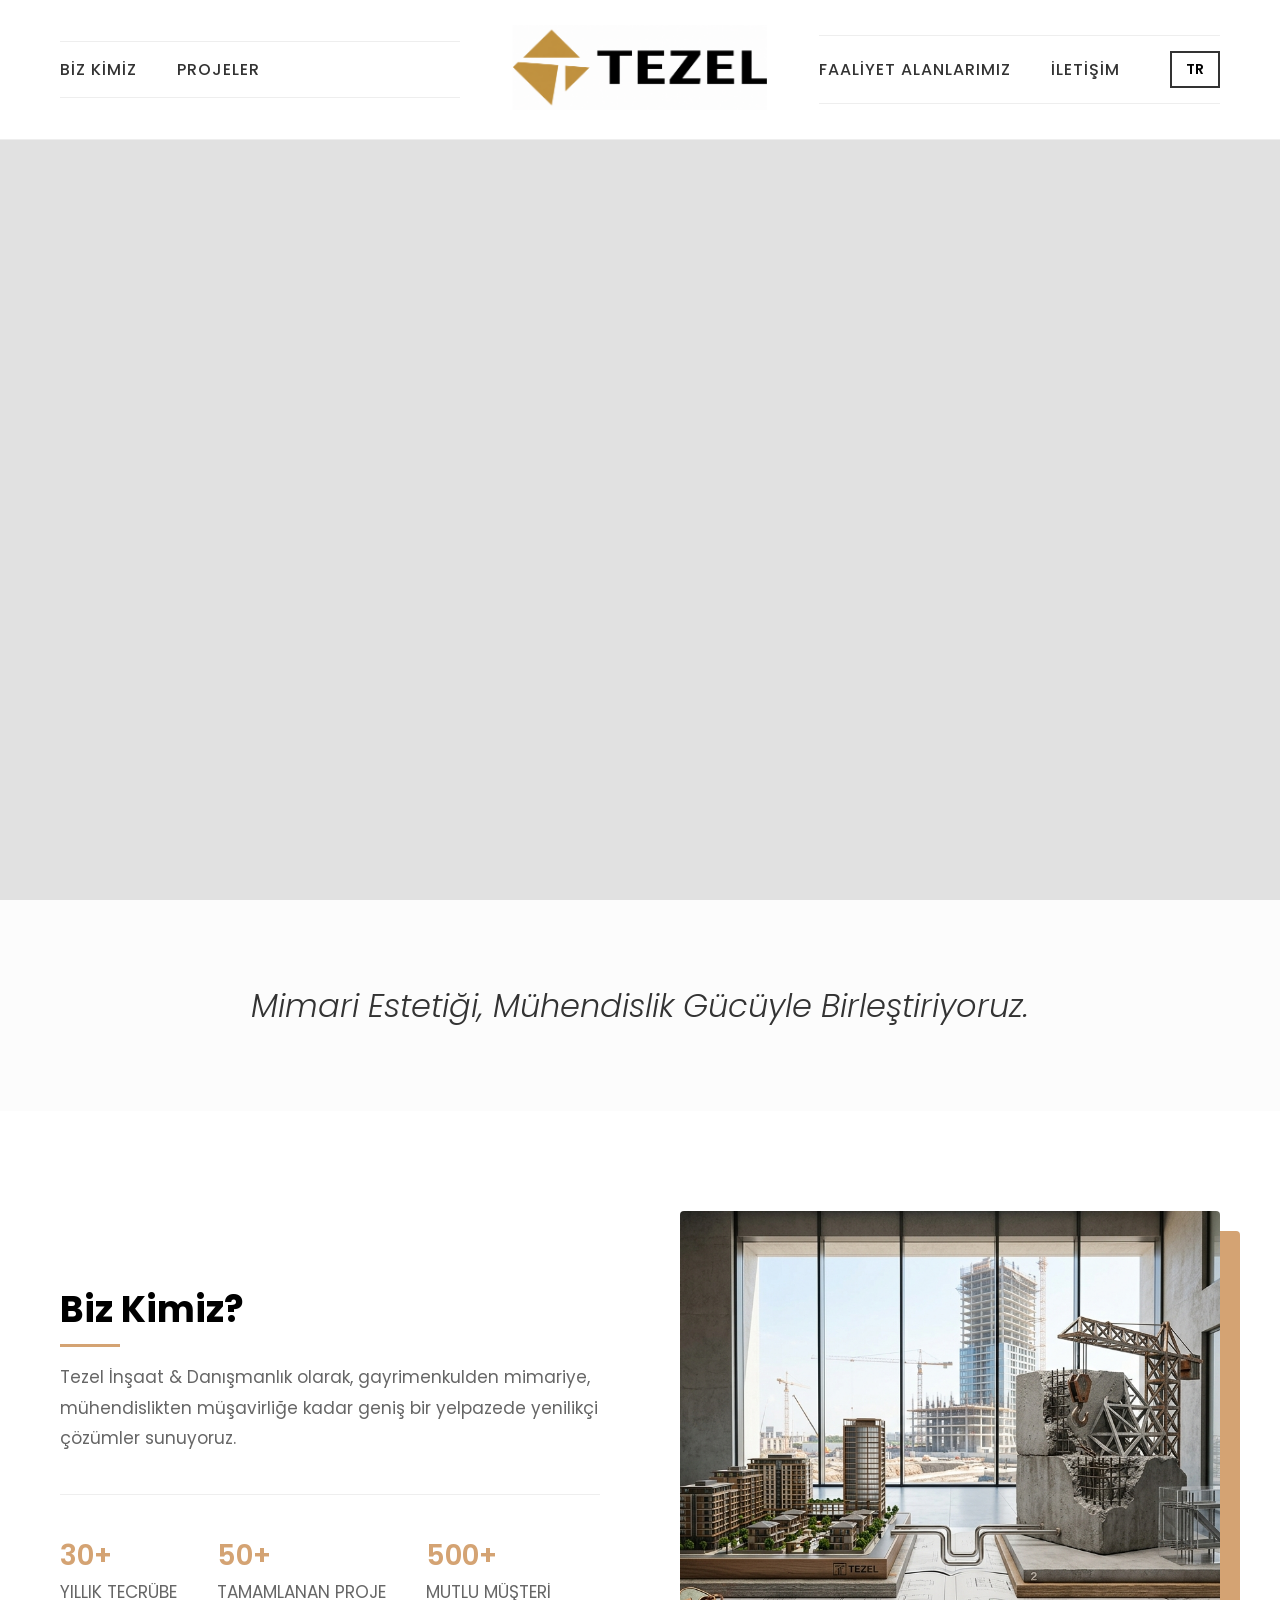
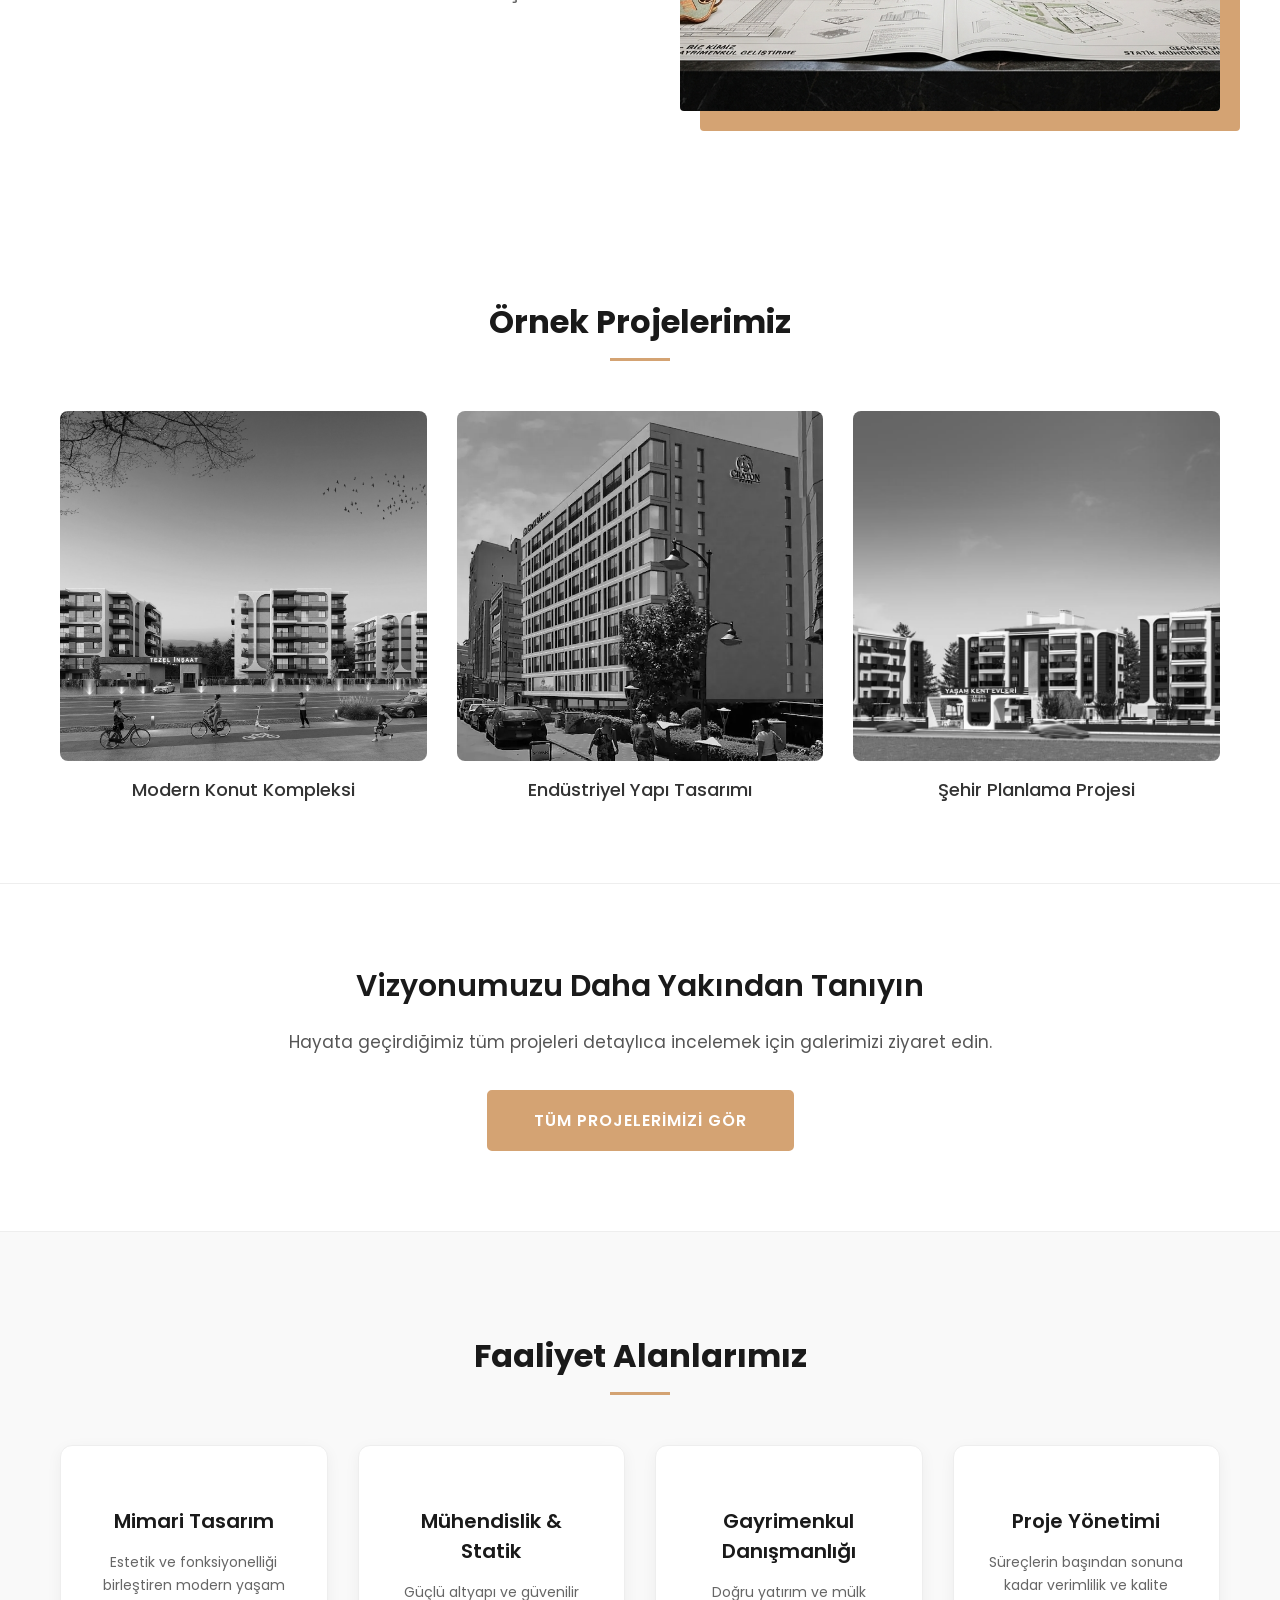
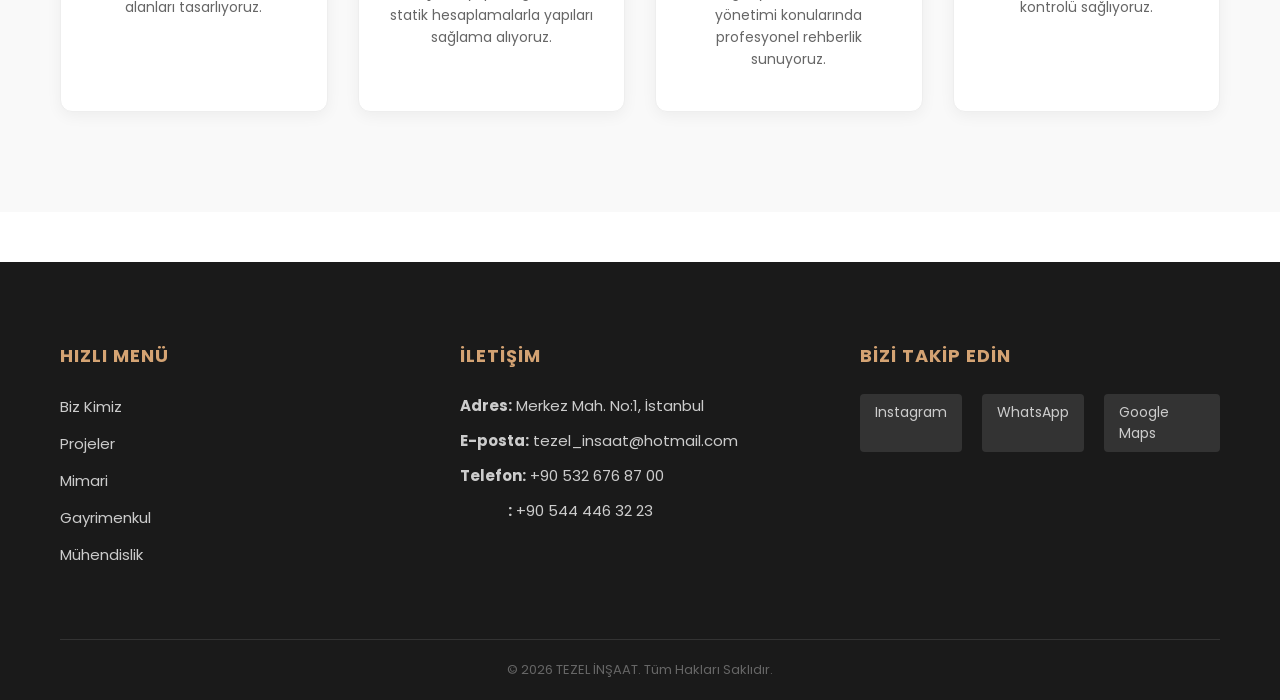
==== index.html @ 5ff445b6 "tezel site" ====
<!DOCTYPE html>
<html lang="tr">
<head>
    <meta charset="UTF-8">
    <meta name="viewport" content="width=device-width, initial-scale=1.0">
    <title>Tezel İnşaat</title>
    <!-- Google Fonts -->
    <link href="https://fonts.googleapis.com/css2?family=Dancing+Script:wght@600&family=Poppins:wght@300;400;500;600&display=swap" rel="stylesheet">
    <link rel="stylesheet" href="style.css">
</head>
<body>

    <header class="main-header">
        <div class="header-container">
            
            <!-- SOL MENÜ -->
            <nav class="nav-left desktop-only">
                <a href="index.html#biz-kimiz">Biz Kimiz</a>
                <a href="index.html#projeler">Projeler</a>
            </nav>

            <!-- LOGO: Absolute Center -->
            <div class="logo-area">
                <a href="index.html" class="logo-link">
                    <img src="img/logo1.png" alt="Tezel İnşaat" class="main-logo-img">
                    <span class="logo-text"></span>
                </a>
            </div>

            <!-- SAĞ MENÜ -->
            <nav class="nav-right desktop-only">
                <div class="dropdown">
                    <span class="dropbtn">Faliyet Alanlarımız</span>
                    <div class="dropdown-content">
                        <a href="mimari.html">Mimari</a>
                        <a href="gayrimenkul.html">Gayrimenkul</a>
                        <a href="muhendislik.html">Mühendislik</a>
                    </div>
                </div>
                <a href="#iletisim" id="iletisim-link">İletişim</a>
                
                <!-- DİL SEÇİCİ KUTUSU -->
                <div class="lang-box" id="lang-toggle-btn">
                    <span class="current-lang">EN</span>
                </div>
            </nav>

            <!-- MOBİL HAMBURGER BUTONU -->
            <div class="mobile-menu-btn" id="menu-toggle">
                <span></span>
                <span></span>
                <span></span>
            </div>
        </div>
    </header>

    <!-- MOBİL NAVİGASYON PANELİ -->
    <div class="mobile-nav-panel" id="mobile-nav">
        <nav>
            <a href="index.html#biz-kimiz">Biz Kimiz</a>
            <a href="index.html#projeler">Projeler</a>
            <a href="mimari.html">Mimari</a>
            <a href="gayrimenkul.html">Gayrimenkul</a>
            <a href="muhendislik.html">Mühendislik</a>
            <a href="#iletisim">İletişim</a>
        </nav>
    </div>

    <main>
        <!-- TANITIM VİDEOSU -->
        <section class="video-hero">
            <div class="video-container">
                <video autoplay muted loop playsinline class="bg-video">
                    <source src="img/intro3.mp4" type="video/mp4">
                </video>
                <div class="video-overlay"></div>
            </div>
           
        </section>
        <!-- SLOGAN BÖLÜMÜ -->
<section class="slogan-section">
    <div class="container">
        <h2 id="slogan-text">Mimari Estetiği, Mühendislik Gücüyle Birleştiriyoruz.</h2>
    </div>
</section>

<!-- BİZ KİMİZ & İSTATİSTİK BÖLÜMÜ -->
<section class="about-section" id="biz-kimiz">
    <div class="about-container">
        <div class="about-content">
            <h3 id="about-title">Biz Kimiz?</h3>
            <p id="about-desc">
                Tezel İnşaat & Danışmanlık olarak, gayrimenkulden mimariye, mühendislikten müşavirliğe kadar geniş bir yelpazede yenilikçi çözümler sunuyoruz. Yılların verdiği tecrübe ve modern bakış açımızla, her projeyi bir sanat eseri titizliğiyle ele alıyoruz.
            </p>
            
            <!-- EKSTRA: Rakamlarla Biz (Güven Verici Alan) -->
            <div class="stats-grid">
                <div class="stat-item">
                    <span class="stat-number">30+</span>
                    <p class="stat-label" id="stat-years">Yıllık Tecrübe</p>
                </div>
                <div class="stat-item">
                    <span class="stat-number">50+</span>
                    <p class="stat-label" id="stat-projects">Tamamlanan Proje</p>
                </div>
                <div class="stat-item">
                    <span class="stat-number">500+</span>
                    <p class="stat-label" id="stat-clients">Mutlu Müşteri</p>
                </div>
            </div>
        </div>
        <div class="about-image">
            <img src="img/Gemini_Generated_Image_6taisq6taisq6tai (1).png" alt="Biz Kimiz"> <!-- Buraya profesyonel bir ofis veya proje görseli koyabilirsin -->
        </div>
    </div>
</section>
<!-- PROJELER BÖLÜMÜ -->
<section class="projects-section" id="projeler">
    <div class="section-title">
        <h2 id="projects-main-title">Projelerimiz</h2>
    </div>

    <div class="projects-grid">
        <!-- Proje 1 -->
        <div class="project-card" onclick="openProject('p1')">
            <div class="project-img-wrapper">
                <img src="img/2+1hatun4.jpg" alt="Proje 1">
                <div class="project-overlay">
                    <span id="view-text-1">Detayları Gör</span>
                </div>
            </div>
            <h3 id="p1-title">Tezel Kaplan Evleri </h3>
        </div>

        <!-- Proje 2 -->
        <div class="project-card" onclick="openProject('p2')">
            <div class="project-img-wrapper">
                <img src="img/craton1.webp" alt="Proje 2">
                <div class="project-overlay">
                    <span id="view-text-2">Detayları Gör</span>
                </div>
            </div>
            <h3 id="p2-title">The Craton Otel </h3>
        </div>

        <!-- Proje 3 -->
        <div class="project-card" onclick="openProject('p3')">
            <div class="project-img-wrapper">
                <img src="img/terziog4.jpg" alt="Proje 3">
                <div class="project-overlay">
                    <span id="view-text-3">Detayları Gör</span>
                </div>
            </div>
            <h3 id="p3-title">Yaşam Kent Evleri </h3>
        </div>
    </div>
</section>

<!-- PROJECT DETAY MODAL (Popup) -->
<div id="projectModal" class="modal">
    <div class="modal-content">
        <span class="close-modal" onclick="closeProject()">&times;</span>
        <div class="modal-body">
            <!-- Sol Taraf: Proje Görseli -->
            <div class="modal-left">
                <img id="modal-img" src="" alt="Proje Görseli">
            </div>
            
            <!-- Sağ Taraf: Detaylı Bilgiler -->
            <div class="modal-right">
                <h2 id="modal-title">Proje Başlığı</h2>
                
                <!-- Künye Bilgileri (Alt Alta Düzen) -->
                <div class="project-meta-list">
                    <div class="meta-item">
                        <strong id="label-status">Durum:</strong>
                        <span id="modal-status">Yükleniyor...</span>
                    </div>
                    <div class="meta-item">
                        <strong id="label-loc">Lokasyon:</strong>
                        <span id="modal-loc">Yükleniyor...</span>
                    </div>
                    <div class="meta-item">
                        <strong id="label-year">Yapım Yılı:</strong>
                        <span id="modal-year">Yükleniyor...</span>
                    </div>
                </div>

                <hr class="modal-divider">

                <!-- Açıklama Bölümü -->
                <div class="modal-description-area">
                    <h4 id="label-desc-title">Proje Hakkında</h4>
                    <p id="modal-desc">Proje detay açıklaması buraya gelecek.</p>
                </div>
            </div>
        </div>
    </div>
</div>
<!-- TÜM PROJELERİ İNCELEYİN (CTA) SECTİON -->
<section class="cta-projects-section">
    <div class="cta-content">
        <h2 id="cta-title">Vizyonumuzu Daha Yakından Tanıyın</h2>
        <p id="cta-desc">Hayata geçirdiğimiz tüm mimari ve mühendislik projelerini detaylıca incelemek için galeri sayfamızı ziyaret edin.</p>
        <a href="projeler.html" class="cta-main-btn" id="cta-btn-text">Tüm Projelerimizi Gör</a>
    </div>
</section>
<!-- FAALİYET ALANLARIMIZ -->
<section class="services-section" id="faaliyet">
    <div class="container">
        <div class="section-title">
            <h2 id="services-main-title">Faaliyet Alanlarımız</h2>
        </div>

        <div class="services-grid">
            <!-- Sayfaya Gidecekler -->
            <div class="service-card" onclick="location.href='mimari.html'">
                <div class="service-icon"></div>
                <h3 id="s1-title">Mimari Tasarım</h3>
                <p id="s1-desc">Estetik ve fonksiyonelliği birleştiren modern yaşam alanları tasarlıyoruz.</p>
            </div>

            <div class="service-card" onclick="location.href='muhendislik.html'">
                <div class="service-icon"></div>
                <h3 id="s2-title">Mühendislik & Statik</h3>
                <p id="s2-desc">Güçlü altyapı ve güvenilir statik hesaplamalarla yapıları sağlama alıyoruz.</p>
            </div>

            <div class="service-card" onclick="location.href='gayrimenkul.html'">
                <div class="service-icon"></div>
                <h3 id="s3-title">Gayrimenkul Danışmanlığı</h3>
                <p id="s3-desc">Doğru yatırım ve mülk yönetimi konularında profesyonel rehberlik sunuyoruz.</p>
            </div>

            <!-- Popup Açacak Olan -->
            <div class="service-card" onclick="openServiceModal()">
                <div class="service-icon"></div>
                <h3 id="s4-title">Proje Yönetimi</h3>
                <p id="s4-desc">Süreçlerin başından sonuna kadar verimlilik ve kalite kontrolü sağlıyoruz.</p>
            </div>
        </div>
    </div>
</section>

<!-- HİZMET DETAY MODAL (Proje Yönetimi İçin) -->
<div id="serviceModal" class="modal">
    <div class="modal-content service-modal-content">
        <span class="close-modal" onclick="closeServiceModal()">&times;</span>
        <div class="modal-body-full">
            <h2 id="sm-title">Proje Yönetimi & Danışmanlık</h2>
            <hr>
            <div class="service-steps">
                <div class="step">
                    <span class="step-num">01</span>
                    <p id="step-1">Bütçe ve Kaynak Planlaması</p>
                </div>
                <div class="step">
                    <span class="step-num">02</span>
                    <p id="step-2">Saha Denetimi ve Kalite Kontrol</p>
                </div>
                <div class="step">
                    <span class="step-num">03</span>
                    <p id="step-3">Zaman Çizelgesi ve İş Takibi</p>
                </div>
            </div>
            <a href="#iletisim" class="modal-cta-btn" onclick="closeServiceModal()" id="sm-btn">Bize Ulaşın</a>
        </div>
    </div>
</div>
<footer class="main-footer" id="iletisim">
    <div class="footer-container">
        <!-- SOL: Menü (Sadece Desktop) -->
        <div class="footer-column footer-nav desktop-only">
            <h4 id="footer-nav-title">Hızlı Menü</h4>
            <ul>
                <li><a href="index.html#biz-kimiz">Biz Kimiz</a></li>
                <li><a href="index.html#projeler">Projeler</a></li>
                <li><a href="mimari.html">Mimari</a></li>
                <li><a href="gayrimenkul.html">Gayrimenkul</a></li>
                <li><a href="muhendislik.html">Mühendislik</a></li>
            </ul>
        </div>

        <!-- ORTA: İletişim -->
        <div class="footer-column footer-contact">
            <h4 id="footer-contact-title">İletişim</h4>
            <p><strong>Adres:</strong> <span id="f-addr">Hafiziye, Sıhke Cd. Kapı No:143 Daire No:1, 65000 İpekyolu/Van</span></p>
            <p><strong>E-posta:</strong> <a href="mailto:info@incelproje.com">tezel_insaat@hotmail.com</a></p>
            <p><strong>Telefon:</strong> <a href="tel:+905326768700">+90 532 676 87 00</a></p>
            <p><strong>&nbsp;&nbsp;&nbsp;&nbsp;&nbsp;&nbsp;&nbsp;&nbsp;&nbsp;&nbsp;&nbsp;&nbsp;&nbsp;&nbsp;&nbsp;&nbsp;:</strong> <a href="tel:+905444463223">+90 544 446 32 23</a></p>
        </div>

        <!-- SAĞ: Sosyal Medya -->
        <div class="footer-column footer-social">
            <h4 id="footer-social-title">Bizi Takip Edin</h4>
            <div class="social-icons">
                <a href="https://www.instagram.com/tezel_insaatvan" target="_blank">Instagram</a>
                <a href="https://wa.me/905326768700" target="_blank">WhatsApp</a>
                <a href="https://maps.google.com/?q=Hafiziye,+Sıhke+Cd.+Kapı+No:143+Daire+No:1,+65000+İpekyolu/Van" target="_blank">Google Maps</a>
            </div>
        </div>
    </div>
    
    <!-- ALT ŞERİT: Copyright -->
    <div class="footer-bottom">
        <p>&copy; 2026 <span id="f-copy">TEZEL İNŞAAT. Tüm Hakları Saklıdır.</span></p>
    </div>
</footer>
    </main>

    <script src="script.js"></script>
</body>
</html>
---- style.css ----
/* 1. SIFIRLAMA */
* {
    margin: 0;
    padding: 0;
    box-sizing: border-box;
    text-decoration: none;
}

body {
    font-family: 'Poppins', sans-serif;
    background-color: #fff;
    overflow-x: hidden;
}

/* 2. HEADER */
.main-header {
    background-color: #fff;
    border-bottom: 1px solid #eee;
    position: sticky;
    top: 0;
    z-index: 1000;
    height: 140px;
    display: flex;
    align-items: center;
}

.header-container {
    position: relative; 
    display: flex;
    justify-content: space-between;
    align-items: center;
    width: 100%;
    max-width: 1600px;
    margin: 0 auto;
    padding: 0 60px;
}

/* LOGO MERKEZLEME */
.logo-area {
    position: absolute;
    left: 50%;
    top: 50%;
    transform: translate(-50%, -50%);
    text-align: center;
    z-index: 10;
}

.main-logo-img {
    height: 85px;
    width: auto;
    display: block;
    margin: 0 auto;
}

.logo-text {
    font-family: 'Dancing Script', cursive;
    font-size: 26px;
    color: #000;
    margin-top: 5px;
    display: block;
    white-space: nowrap;
}

/* MENÜLER */
.nav-left, .nav-right {
    display: flex;
    align-items: center;
    border-top: 1px solid #eee;
    border-bottom: 1px solid #eee;
    padding: 15px 0;
    min-width: 400px; /* Logo için boşluk bırakır */
}

.nav-left { justify-content: flex-start; gap: 40px; }
.nav-right { justify-content: flex-end; gap: 40px; }

.nav-left a, .nav-right a, .dropbtn {
    color: #333;
    font-size: 16px;
    font-weight: 500;
    text-transform: uppercase;
    letter-spacing: 1px;
    cursor: pointer;
}

/* DİL KUTUSU */
.lang-box {
    border: 2px solid #333;
    padding: 6px 14px;
    cursor: pointer;
    font-weight: 600;
    font-size: 14px;
    margin-left: 10px;
    transition: 0.3s;
}

.lang-box:hover { background: #333; color: #fff; }

/* DROPDOWN */
.dropdown { position: relative; }
.dropdown-content {
    display: none;
    position: absolute;
    top: 100%;
    right: 0;
    background: #fff;
    min-width: 200px;
    box-shadow: 0 10px 20px rgba(0,0,0,0.05);
}
.dropdown:hover .dropdown-content { display: block; }
.dropdown-content a { display: block; padding: 12px 20px; color: #333; border: none; }

/* 3. MOBİL MENÜ & HAMBURGER */
.mobile-menu-btn {
    display: none;
    cursor: pointer;
    z-index: 1001;
}

.mobile-menu-btn span {
    display: block;
    width: 28px;
    height: 2px;
    background-color: #333;
    margin: 6px 0;
    transition: 0.4s;
}

.mobile-nav-panel {
    position: fixed;
    top: 0;
    right: -100%;
    width: 280px;
    height: 100vh;
    background: #fff;
    z-index: 999;
    padding: 100px 30px;
    transition: 0.4s ease-in-out;
    box-shadow: -5px 0 15px rgba(0,0,0,0.1);
}

.mobile-nav-panel.active { right: 0; }
.mobile-nav-panel a { display: block; padding: 15px 0; font-size: 18px; color: #333; border-bottom: 1px solid #eee; }

/* Hamburger X Animasyonu */
.mobile-menu-btn.open span:nth-child(1) { transform: rotate(-45deg) translate(-6px, 6px); }
.mobile-menu-btn.open span:nth-child(2) { opacity: 0; }
.mobile-menu-btn.open span:nth-child(3) { transform: rotate(45deg) translate(-6px, -6px); }
/* =========================================================================
   4. VİDEO ALANI (SİNEMATİK TAM EKRENA SIĞDIRMA MOTORU - KESİNTİSİZ FON)
   ========================================================================= */
.video-hero {
    position: relative;
    height: calc(100vh - 140px); 
    min-height: 450px; 
    overflow: hidden;
    display: flex;
    align-items: center;
    justify-content: center;
    color: #fff;
    /* SİHİRLİ DOKUNUŞ: Siyah yerine videonun kendi arka plan rengini veriyoruz */
    background-color: #e5e5e5; 
}

.video-container { 
    position: absolute; 
    top: 0; 
    left: 0; 
    width: 100%; 
    height: 100%; 
    z-index: 1; 
}

.bg-video { 
    width: 100%; 
    height: 100%; 
    /* Videoyu kırpmadan, logoyu bozmadan orijinal oranında sığdırır */
    object-fit: contain; 
    object-position: center center;
}

.video-overlay { 
    position: absolute; 
    top: 0; 
    left: 0; 
    width: 100%; 
    height: 100%; 
    /* Videonun o temiz, aydınlık havasını bozmamak için karartmayı tamamen kaldırdım veya çok hafiflettirdim */
    background: rgba(0, 0, 0, 0.02); 
    z-index: 2; 
}

.video-content { 
    text-align: center; 
    z-index: 3; 
    padding: 0 20px; 
}

.btn-main { 
    display: inline-block; 
    margin-top: 20px; 
    padding: 12px 35px; 
    background: #d4a373; 
    color: #fff; 
    font-weight: 500; 
    transition: transform 0.3s ease, background 0.3s ease;
}

.btn-main:hover {
    background: #1a1a1a;
    transform: translateY(-2px);
}
/* 5. RESPONSIVE */
@media (max-width: 1200px) {
    .desktop-only { display: none; }
    .mobile-menu-btn { display: block; }
    .logo-area { position: static; transform: none; left: auto; top: auto; }
    .header-container { justify-content: space-between; padding: 0 30px; }
}
/* SLOGAN BÖLÜMÜ */
.slogan-section {
    padding: 80px 20px;
    background-color: #fcfcfc;
    text-align: center;
}

.slogan-section h2 {
    font-size: 32px;
    font-weight: 300;
    color: #333;
    font-style: italic;
    max-width: 900px;
    margin: 0 auto;
    line-height: 1.6;
}

/* BİZ KİMİZ BÖLÜMÜ */
.about-section {
    padding: 100px 60px;
    background-color: #fff;
}

.about-container {
    max-width: 1400px;
    margin: 0 auto;
    display: flex;
    align-items: center;
    gap: 80px;
}

.about-content { flex: 1; }
.about-image { flex: 1; }

.about-image img {
    width: 100%;
    height: 500px;
    object-fit: cover;
    border-radius: 4px;
    box-shadow: 20px 20px 0px #d4a373; /* Logodaki altın/kahve tonuyla uyumlu şık bir detay */
}

.about-content h3 {
    font-size: 36px;
    margin-bottom: 25px;
    color: #000;
    position: relative;
}

.about-content h3::after {
    content: '';
    position: absolute;
    left: 0; bottom: -10px;
    width: 60px; height: 3px;
    background-color: #d4a373;
}

.about-content p {
    font-size: 17px;
    line-height: 1.8;
    color: #666;
    margin-bottom: 40px;
}

/* İSTATİSTİK ALANI */
.stats-grid {
    display: flex;
    gap: 40px;
    border-top: 1px solid #eee;
    padding-top: 40px;
}

.stat-number {
    display: block;
    font-size: 28px;
    font-weight: 600;
    color: #d4a373;
}

.stat-label {
    font-size: 14px;
    color: #888;
    text-transform: uppercase;
}

/* RESPONSIVE */
@media (max-width: 1024px) {
    .about-container { flex-direction: column; padding: 0 20px; }
    .about-section { padding: 60px 20px; }
    .stats-grid { justify-content: space-around; }
}

/* PROJELER GRID */
.projects-section { padding: 80px 60px; background: #fff; }
.section-title { text-align: center; margin-bottom: 50px; }
.projects-grid { 
    display: grid; 
    grid-template-columns: repeat(auto-fit, minmax(300px, 1fr)); 
    gap: 30px; 
    max-width: 1400px; 
    margin: 0 auto; 
}

/* KART EFEKTLERİ */
.project-card { cursor: pointer; overflow: hidden; text-align: center; }
.project-img-wrapper { position: relative; overflow: hidden; border-radius: 8px; height: 350px; }
.project-img-wrapper img { 
    width: 100%; height: 100%; object-fit: cover; 
    transition: transform 0.5s ease; 
}
.project-card:hover img { transform: scale(1.1); }

.project-overlay {
    position: absolute; top: 0; left: 0; width: 100%; height: 100%;
    background: rgba(0,0,0,0.5); color: #fff;
    display: flex; align-items: center; justify-content: center;
    opacity: 0; transition: 0.3s;
}
.project-card:hover .project-overlay { opacity: 1; }
.project-card h3 { margin-top: 15px; font-weight: 500; font-size: 18px; color: #333; }

/* MODAL (BÜYÜYEN PENCERE) */
.modal {
    display: none; position: fixed; z-index: 2000;
    top: 0; left: 0; width: 100%; height: 100%;
    background: rgba(0,0,0,0.9); backdrop-filter: blur(5px);
}

.modal-content {
    position: relative; background: #fff; width: 80%; max-width: 1000px;
    margin: 5% auto; border-radius: 12px; overflow: hidden;
    animation: zoomIn 0.3s ease;
}
/* Fotoğrafları siyah-beyaz yap */
.project-card img{
    filter: grayscale(100%);
    transition: all 0.6s ease;
}

/* Mouse üzerine gelince renkler geri gelsin */
.project-card:hover img{
    filter: grayscale(0%);
    transform: scale(1.08);
}
@keyframes zoomIn { from {transform: scale(0.8); opacity: 0;} to {transform: scale(1); opacity: 1;} }

.close-modal {
    position: absolute; top: 20px; right: 25px;
    font-size: 35px; cursor: pointer; z-index: 10; color: #333;
}

.modal-body { display: flex; min-height: 500px; }
.modal-left { flex: 1.2; background: #000; }
.modal-left img { width: 100%; height: 100%; object-fit: cover; }
.modal-right { flex: 1; padding: 50px; display: flex; flex-direction: column; justify-content: center; }

.modal-right h2 { font-size: 28px; margin-bottom: 20px; color: #d4a373; }
.modal-right hr { border: 0; border-top: 1px solid #eee; margin-bottom: 20px; }
.modal-right p { line-height: 1.8; color: #555; margin-bottom: 20px; }

/* MOBİL UYUM */
@media (max-width: 768px) {
    .modal-body { flex-direction: column; }
    .modal-content { width: 95%; margin: 10% auto; }
    .modal-right { padding: 30px; }
}
.service-modal-content {
    max-width: 600px !important; /* Daha dar ve zarif bir görünüm */
    text-align: center;
    padding: 40px;
}

.modal-body-full h2 {
    color: #d4a373;
    margin-bottom: 20px;
}

.service-steps {
    text-align: left;
    margin: 30px 0;
}

.step {
    display: flex;
    align-items: center;
    gap: 15px;
    margin-bottom: 15px;
    padding: 10px;
    background: #fdfdfd;
    border-radius: 5px;
}

.step-num {
    font-weight: bold;
    color: #d4a373;
    font-size: 18px;
}

.modal-cta-btn {
    display: inline-block;
    background: #1a1a1a;
    color: #fff;
    padding: 12px 30px;
    text-decoration: none;
    border-radius: 4px;
    margin-top: 20px;
    transition: 0.3s;
}

.modal-cta-btn:hover {
    background: #d4a373;
}
.cta-projects-section {
    padding: 80px 20px;
    background-color: #ffffff; /* Siyah yerine saf beyaz */
    text-align: center;
    color: #1a1a1a;
    border-top: 1px solid #eee; /* Çok hafif bir ayırıcı çizgi */
    border-bottom: 1px solid #eee;
}

.cta-content {
    max-width: 850px;
    margin: 0 auto;
}

.cta-content h2 {
    font-size: 30px;
    margin-bottom: 20px;
    color: #1a1a1a;
    font-weight: 600;
}

.cta-content p {
    font-size: 17px;
    color: #555; /* Metin rengini yumuşattık */
    margin-bottom: 35px;
}

.cta-main-btn {
    display: inline-block;
    padding: 16px 45px;
    background-color: #d4a373; /* Logondaki altın/kahve tonu */
    color: #fff;
    font-weight: 600;
    text-transform: uppercase;
    border-radius: 5px;
    transition: all 0.3s ease;
    border: 2px solid #d4a373;
    letter-spacing: 1px;
}

.cta-main-btn:hover {
    background-color: #1a1a1a; /* Üzerine gelince siyah olması şık durur */
    border-color: #1a1a1a;
    color: #fff;
    transform: translateY(-3px);
    box-shadow: 0 10px 20px rgba(0,0,0,0.1);
}

/* FAALİYET ALANLARI GENEL BÖLÜM */
.services-section {
    padding: 100px 60px;
    background-color: #f9f9f9; /* Arka planı hafif gri yaparak projelerden ayırır */
}

.container {
    max-width: 1200px;
    margin: 0 auto;
}

/* BAŞLIK AYARI */
.section-title {
    text-align: center;
    margin-bottom: 50px;
}

.section-title h2 {
    font-size: 32px;
    color: #1a1a1a;
    position: relative;
    padding-bottom: 15px;
}

/* Başlığın altına şık bir çizgi */
.section-title h2::after {
    content: '';
    position: absolute;
    bottom: 0;
    left: 50%;
    transform: translateX(-50%);
    width: 60px;
    height: 3px;
    background-color: #d4a373; /* Altın/Kahve vurgu rengi */
}

/* KARTLARIN DİZİLİMİ (GRID) */
.services-grid {
    display: grid;
    grid-template-columns: repeat(auto-fit, minmax(250px, 1fr));
    gap: 30px;
    margin-top: 40px;
}

/* TEKİL HİZMET KARTI */
.service-card {
    background: #ffffff;
    padding: 40px 30px;
    border-radius: 12px;
    text-align: center;
    transition: all 0.4s cubic-bezier(0.165, 0.84, 0.44, 1);
    box-shadow: 0 4px 15px rgba(0,0,0,0.05);
    cursor: pointer;
    border: 1px solid #eee;
    display: flex;
    flex-direction: column;
    align-items: center;
}

/* KART ÜZERİNE GELİNCE (HOVER) */
.service-card:hover {
    transform: translateY(-10px); /* Yukarı zıplama efekti */
    box-shadow: 0 20px 40px rgba(0,0,0,0.1);
    border-color: #d4a373;
}

/* İKONLARIN AYARI */
.service-icon {
    font-size: 50px;
    margin-bottom: 20px;
    display: block;
    transition: transform 0.3s ease;
}

.service-card:hover .service-icon {
    transform: scale(1.2); /* İkon hafif büyür */
}

/* KART İÇİ METİNLER */
.service-card h3 {
    font-size: 20px;
    color: #1a1a1a;
    margin-bottom: 15px;
    font-weight: 600;
}

.service-card p {
    font-size: 14px;
    color: #666;
    line-height: 1.6;
}

/* MOBİL UYUMLULUK */
@media (max-width: 768px) {
    .services-section {
        padding: 60px 20px;
    }
    
    .services-grid {
        grid-template-columns: 1fr; /* Mobilde kartlar tek sıra olur */
        gap: 20px;
    }
    
    .service-card {
        padding: 30px 20px;
    }
}

.main-footer {
    background-color: #1a1a1a; /* Koyu, şık bir zemin */
    color: #fff;
    padding: 80px 60px 20px;
    margin-top: 50px;
}

.footer-container {
    max-width: 1400px;
    margin: 0 auto;
    display: grid;
    grid-template-columns: repeat(3, 1fr);
    gap: 40px;
}

.footer-column h4 {
    color: #d4a373; /* Logodaki vurgu rengi */
    margin-bottom: 25px;
    font-size: 18px;
    text-transform: uppercase;
    letter-spacing: 1px;
}

.footer-column ul { list-style: none; }
.footer-column ul li { margin-bottom: 12px; }
.footer-column a { color: #ccc; transition: 0.3s; font-size: 15px; }
.footer-column a:hover { color: #fff; }

.footer-contact p { margin-bottom: 12px; color: #ccc; font-size: 15px; }

.social-icons { display: flex; gap: 20px; }
.social-icons a { 
    background: #333; 
    padding: 8px 15px; 
    border-radius: 4px; 
    font-size: 14px;
}
.social-icons a:hover { background: #d4a373; }

.footer-bottom {
    margin-top: 60px;
    border-top: 1px solid #333;
    padding-top: 20px;
    text-align: center;
    color: #666;
    font-size: 13px;
}

/* RESPONSIVE */
@media (max-width: 768px) {
    .footer-container {
        grid-template-columns: 1fr; /* Mobilde her şey alt alta */
        text-align: center;
    }
    .footer-nav { display: none; } /* Senin istediğin gibi mobil için menüyü gizledik */
    .social-icons { justify-content: center; }
    .main-footer { padding: 50px 20px 20px; }
}
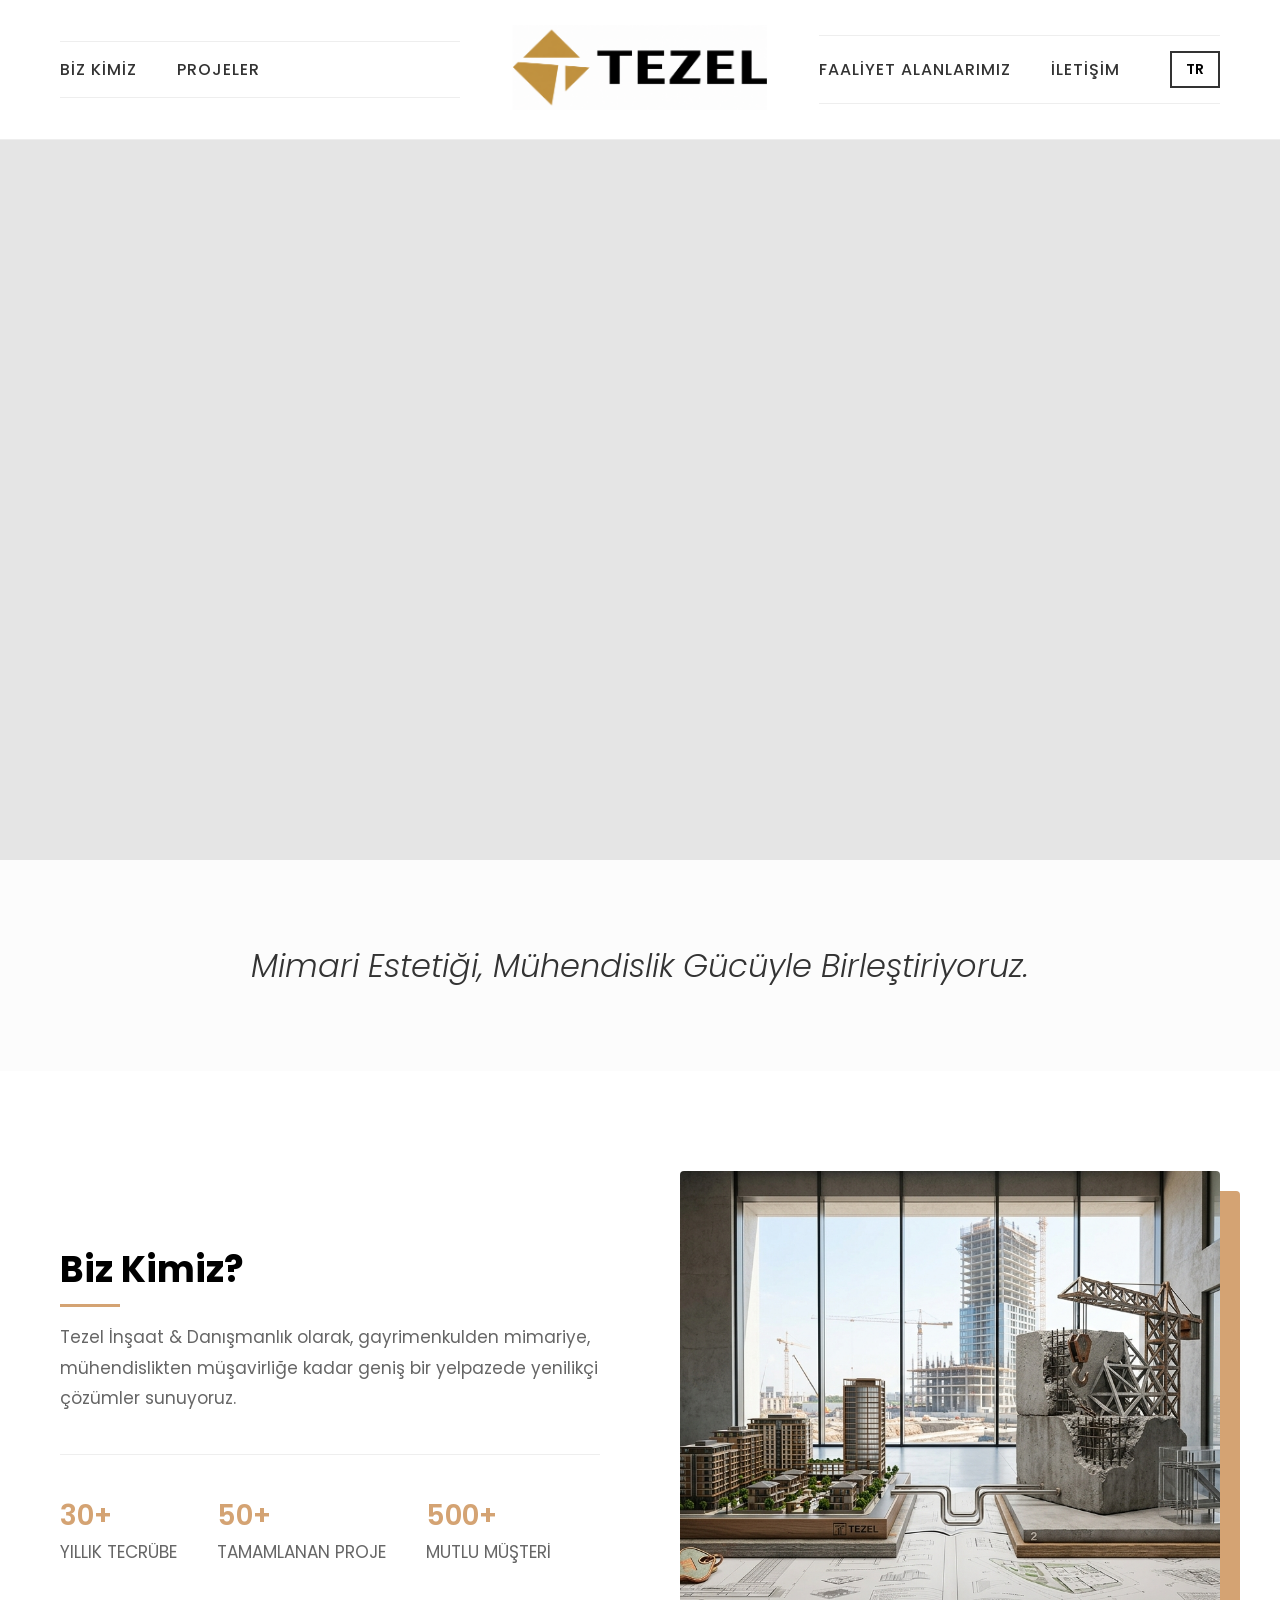
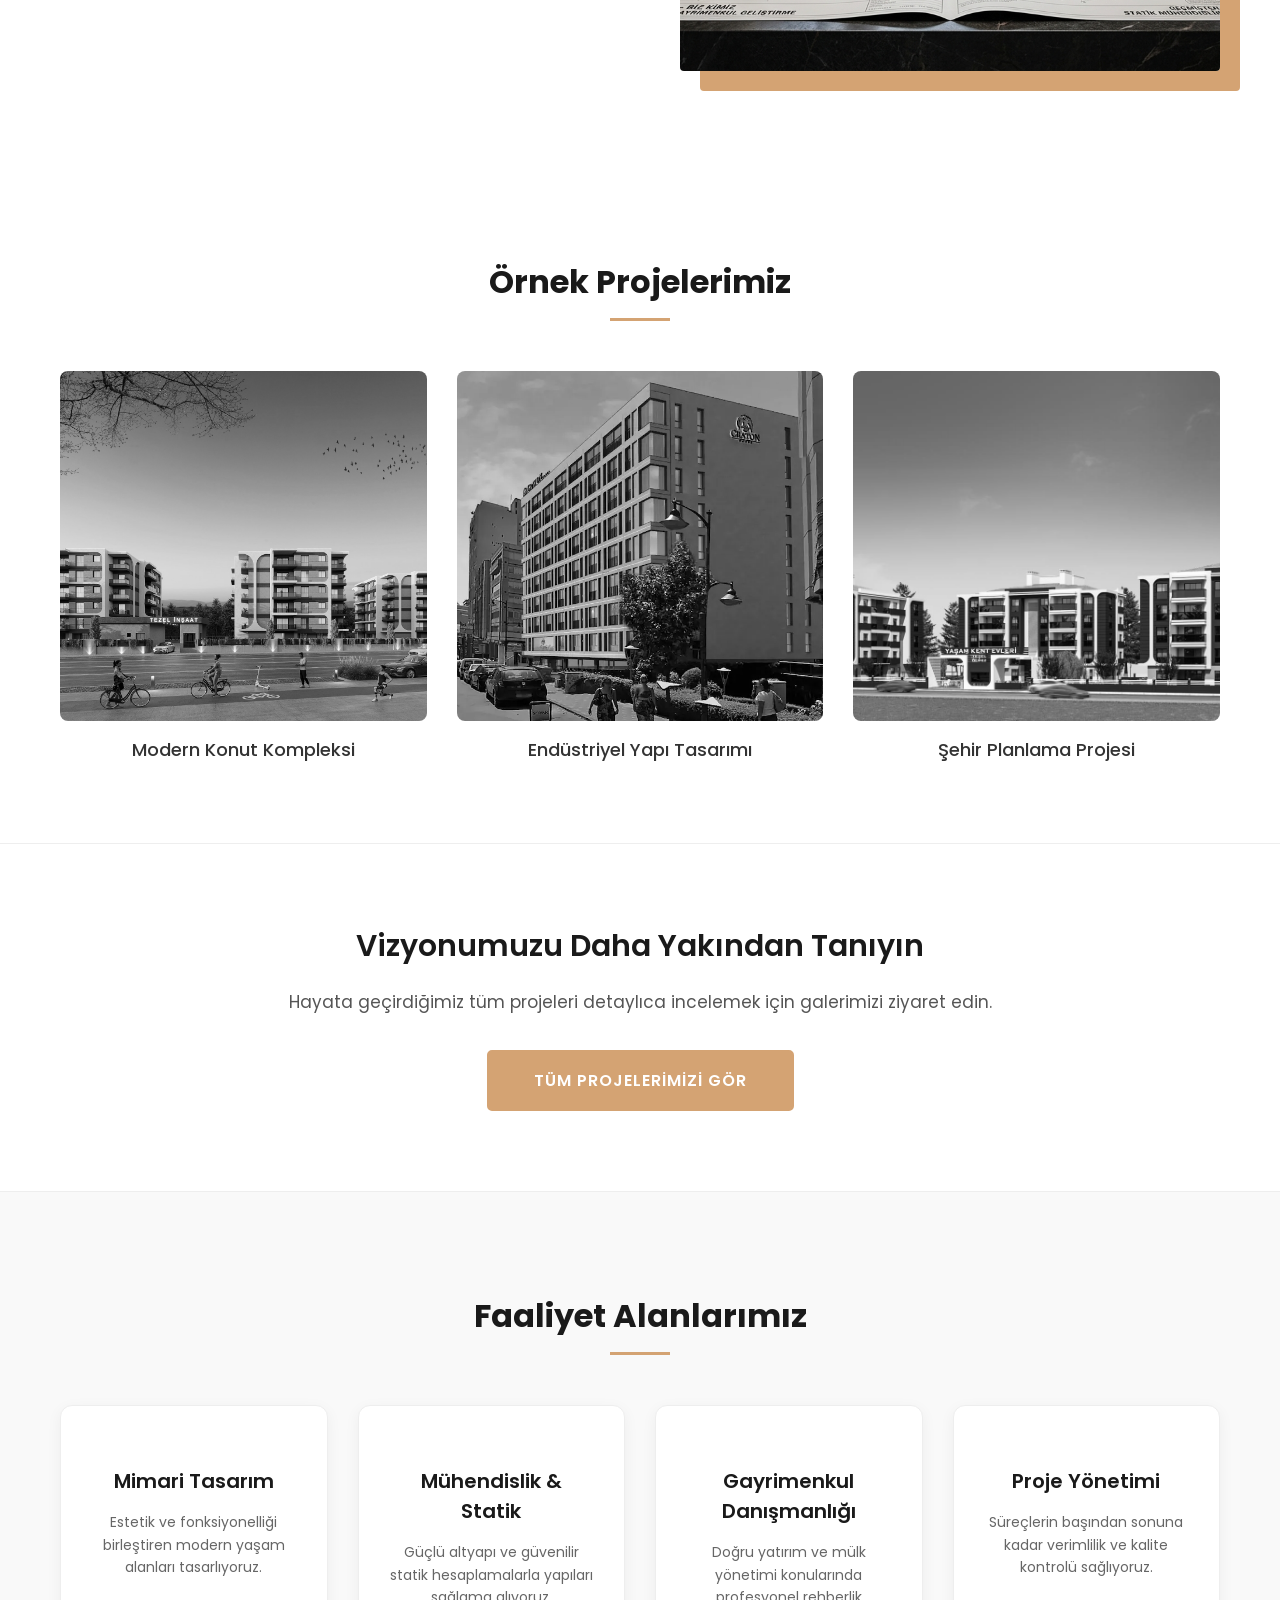
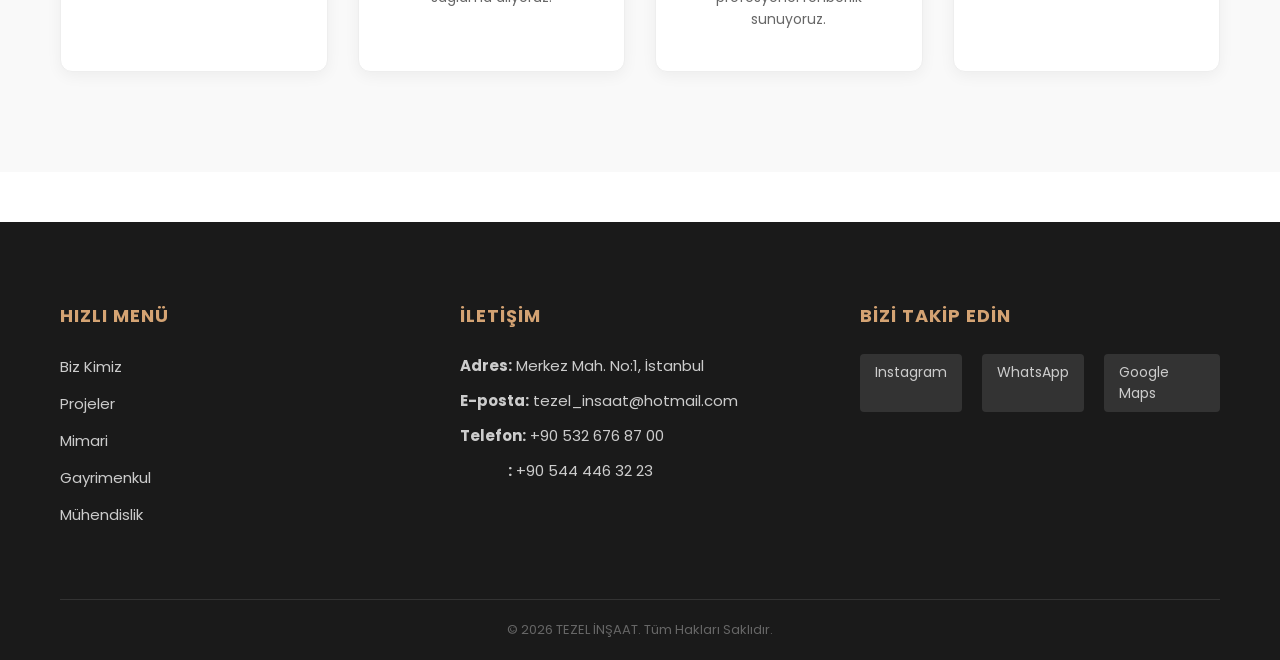
==== commit 8ed32834: "yeni projeler eklendi" ====
--- a/index.html
+++ b/index.html
@@ -71,7 +71,7 @@
         <section class="video-hero">
             <div class="video-container">
                 <video autoplay muted loop playsinline class="bg-video">
-                    <source src="img/intro3.mp4" type="video/mp4">
+                    <source src="img/Mimari Logo Gsterimi_0p (7) (online-video-cutter.com).mp4" type="video/mp4">
                 </video>
                 <div class="video-overlay"></div>
             </div>
--- a/style.css
+++ b/style.css
@@ -146,20 +146,22 @@
 .mobile-menu-btn.open span:nth-child(1) { transform: rotate(-45deg) translate(-6px, 6px); }
 .mobile-menu-btn.open span:nth-child(2) { opacity: 0; }
 .mobile-menu-btn.open span:nth-child(3) { transform: rotate(45deg) translate(-6px, -6px); }
-/* =========================================================================
-   4. VİDEO ALANI (SİNEMATİK TAM EKRENA SIĞDIRMA MOTORU - KESİNTİSİZ FON)
-   ========================================================================= */
+
+
 .video-hero {
     position: relative;
-    height: calc(100vh - 140px); 
-    min-height: 450px; 
+    /* ÇÖZÜM: 140px yerine 180px düşüyoruz, böylece video yukarı doğru çekilip ekrana tam sığacak */
+    height: calc(100vh - 180px); 
     overflow: hidden;
     display: flex;
     align-items: center;
     justify-content: center;
     color: #fff;
-    /* SİHİRLİ DOKUNUŞ: Siyah yerine videonun kendi arka plan rengini veriyoruz */
     background-color: #e5e5e5; 
+    
+    /* EKSTRA ÖNLEM: Eğer alt tarafta görünmeyen bir margin/padding varsa onu sıfırlıyoruz */
+    margin-bottom: 0 !important;
+    padding-bottom: 0 !important;
 }
 
 .video-container { 
@@ -174,28 +176,9 @@
 .bg-video { 
     width: 100%; 
     height: 100%; 
-    /* Videoyu kırpmadan, logoyu bozmadan orijinal oranında sığdırır */
-    object-fit: contain; 
+    object-fit: cover; 
     object-position: center center;
 }
-
-.video-overlay { 
-    position: absolute; 
-    top: 0; 
-    left: 0; 
-    width: 100%; 
-    height: 100%; 
-    /* Videonun o temiz, aydınlık havasını bozmamak için karartmayı tamamen kaldırdım veya çok hafiflettirdim */
-    background: rgba(0, 0, 0, 0.02); 
-    z-index: 2; 
-}
-
-.video-content { 
-    text-align: center; 
-    z-index: 3; 
-    padding: 0 20px; 
-}
-
 .btn-main { 
     display: inline-block; 
     margin-top: 20px; 
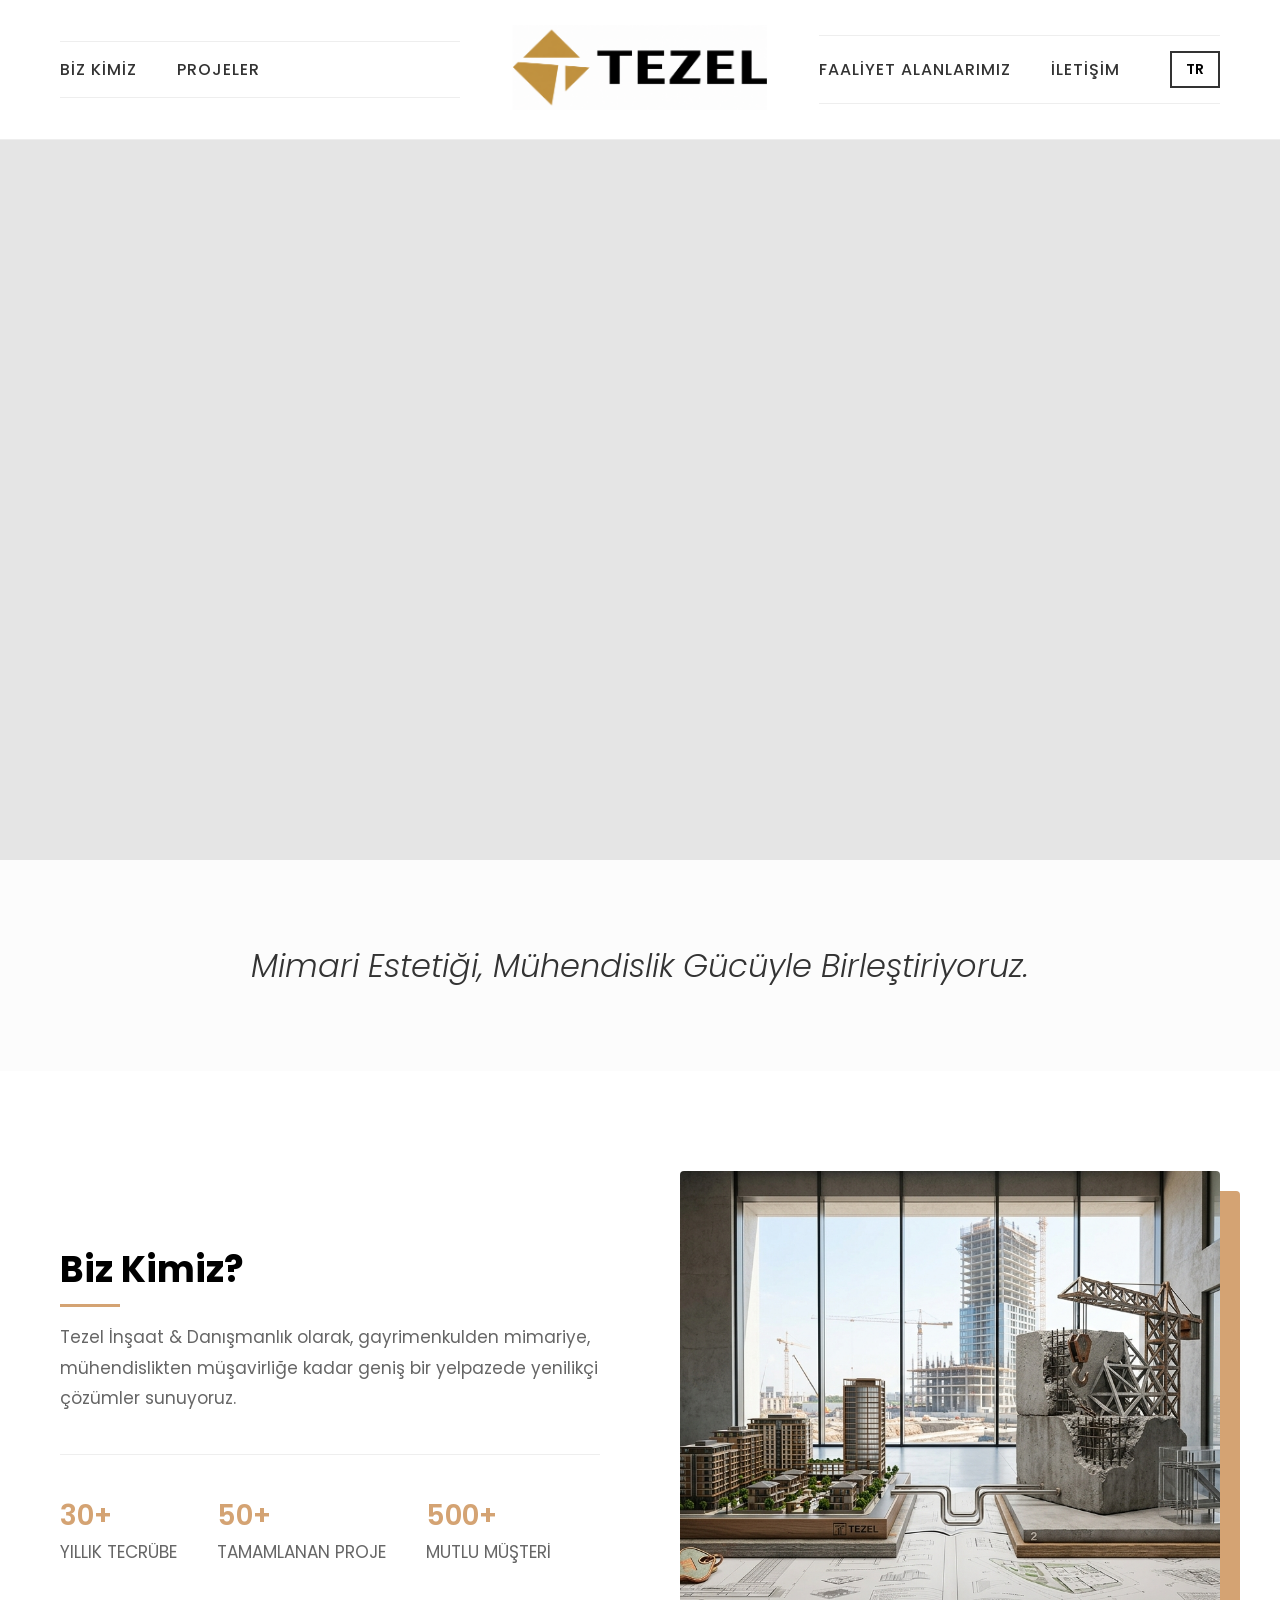
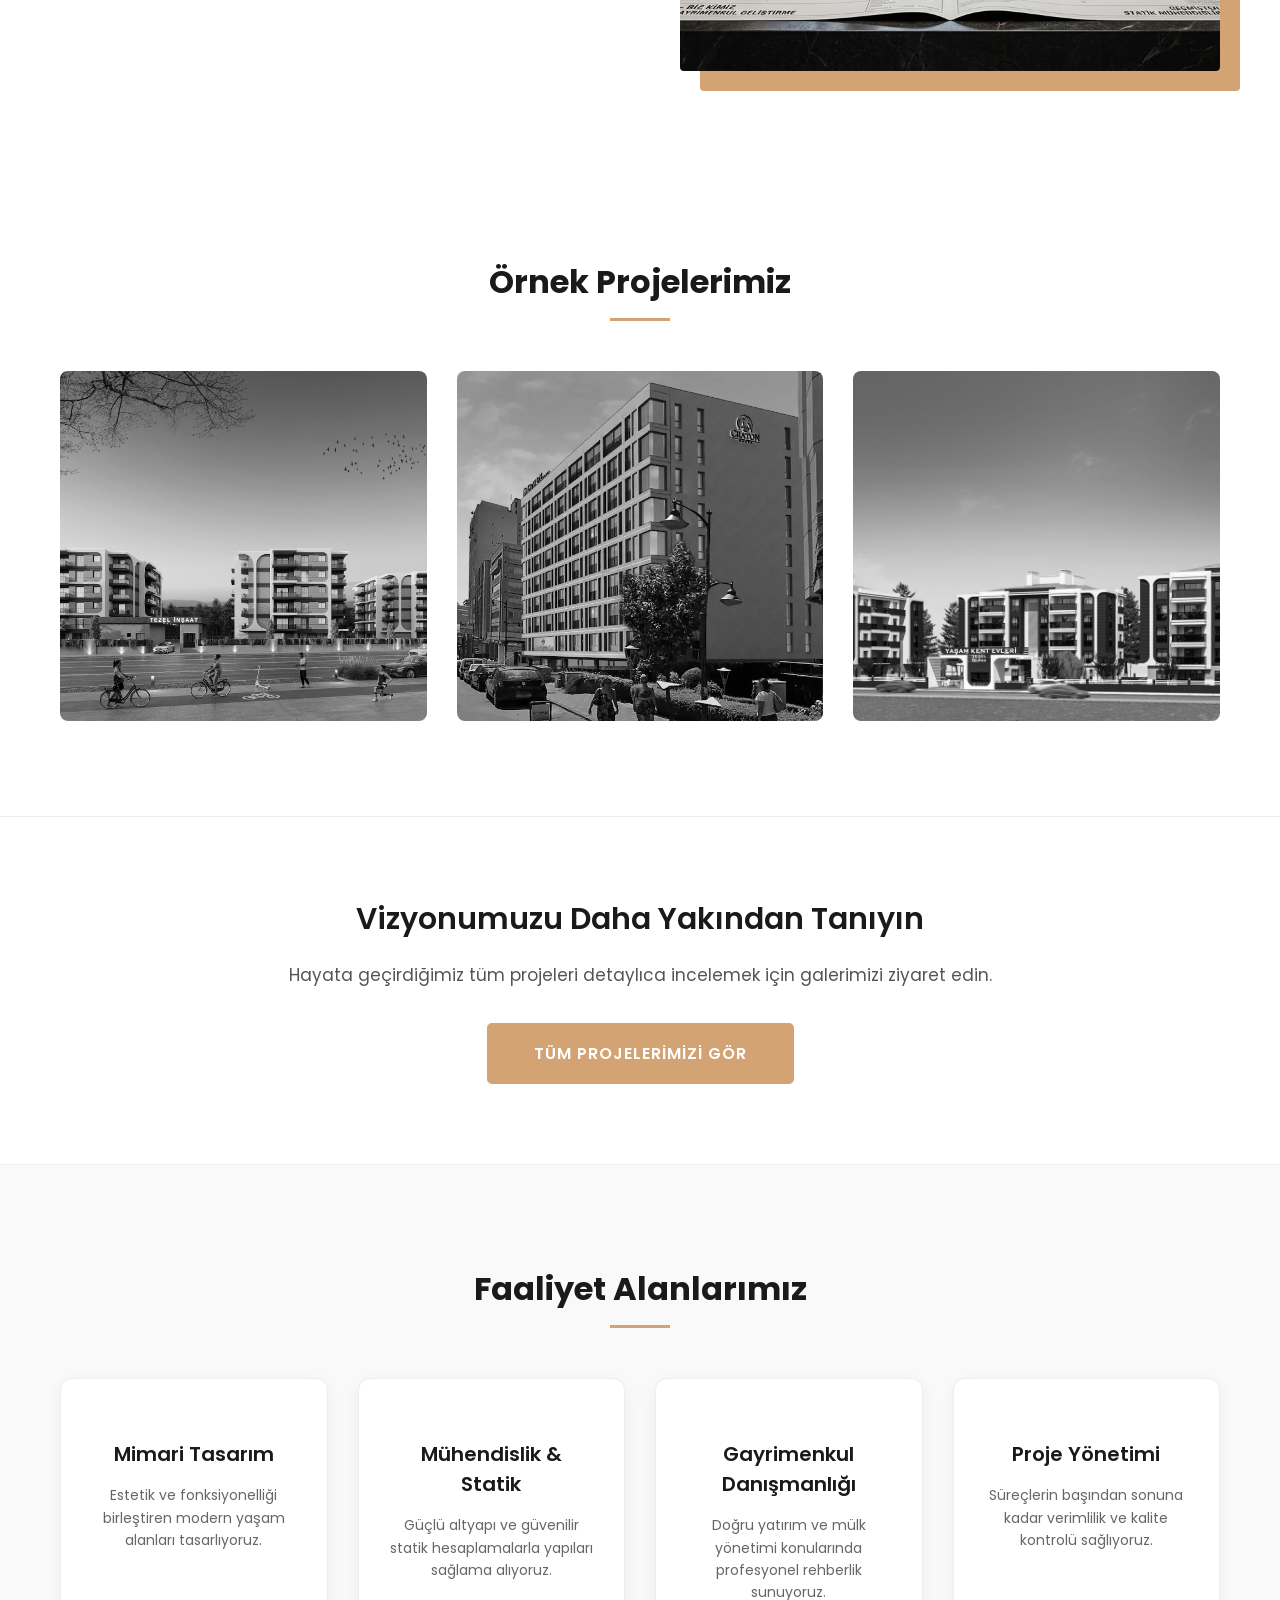
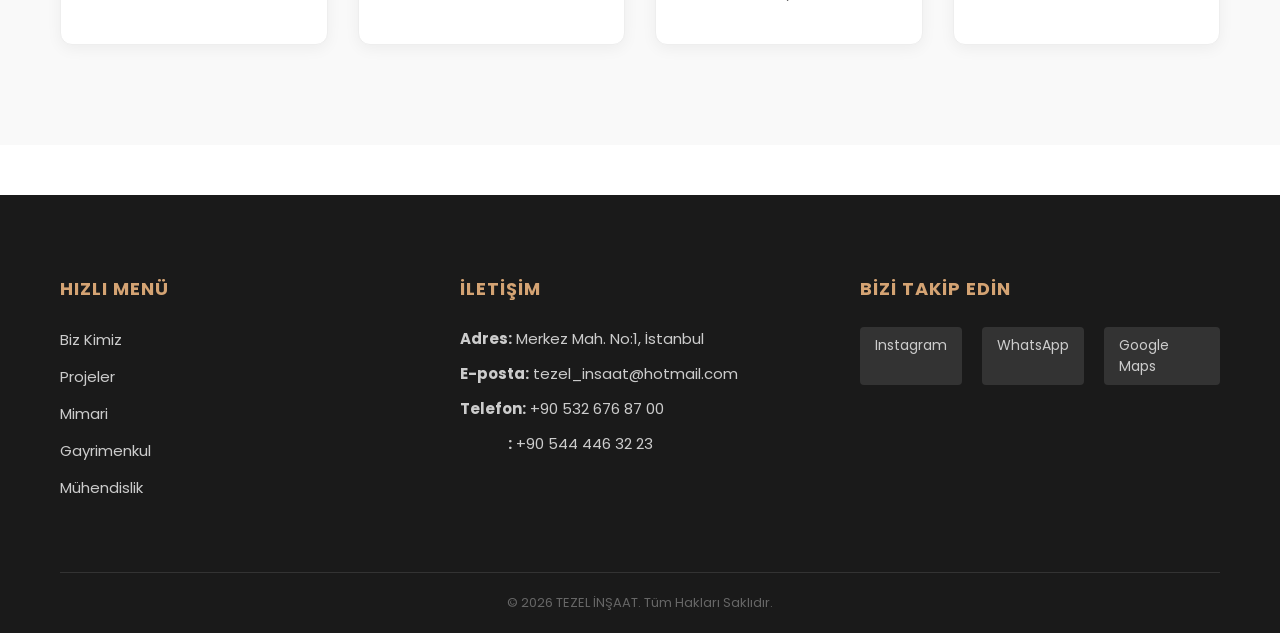
==== commit 55d7e51c: "guncelleme" ====
--- a/index.html
+++ b/index.html
@@ -54,8 +54,7 @@
         </div>
     </header>
 
-    <!-- MOBİL NAVİGASYON PANELİ -->
-    <div class="mobile-nav-panel" id="mobile-nav">
+  <div class="mobile-nav-panel" id="mobile-nav">
         <nav>
             <a href="index.html#biz-kimiz">Biz Kimiz</a>
             <a href="index.html#projeler">Projeler</a>
@@ -63,9 +62,13 @@
             <a href="gayrimenkul.html">Gayrimenkul</a>
             <a href="muhendislik.html">Mühendislik</a>
             <a href="#iletisim">İletişim</a>
+            
+            <div class="lang-box" id="lang-toggle-btn-mobile" style="margin-top: 30px; display: inline-block;">
+                <span class="current-lang">EN</span>
+            </div>
         </nav>
     </div>
-
+    
     <main>
         <!-- TANITIM VİDEOSU -->
         <section class="video-hero">
@@ -294,7 +297,7 @@
         <div class="footer-column footer-social">
             <h4 id="footer-social-title">Bizi Takip Edin</h4>
             <div class="social-icons">
-                <a href="https://www.instagram.com/tezel_insaatvan" target="_blank">Instagram</a>
+                <a href="https://www.instagram.com/tezel__insaat" target="_blank">Instagram</a>
                 <a href="https://wa.me/905326768700" target="_blank">WhatsApp</a>
                 <a href="https://maps.google.com/?q=Hafiziye,+Sıhke+Cd.+Kapı+No:143+Daire+No:1,+65000+İpekyolu/Van" target="_blank">Google Maps</a>
             </div>
--- a/style.css
+++ b/style.css
@@ -626,3 +626,30 @@
     .social-icons { justify-content: center; }
     .main-footer { padding: 50px 20px 20px; }
 }
+
+/* ==========================================
+   MOBİL DİL SEÇİCİ EK CSS
+   ========================================== */
+.mobile-nav-panel .lang-box {
+    display: inline-block;
+    margin-top: 25px;
+    border: 2px solid #333;
+    padding: 8px 20px;
+    font-weight: 600;
+    font-size: 15px;
+    color: #333;
+    text-align: center;
+    transition: 0.3s;
+}
+
+.mobile-nav-panel .lang-box:hover {
+    background: #333;
+    color: #fff;
+}
+
+/* Mobil paneli dikeyde güzel ortalamak için */
+.mobile-nav-panel nav {
+    display: flex;
+    flex-direction: column;
+    align-items: flex-start; /* İstersen butonların merkeze gelmesi için center yapabilirsin */
+}
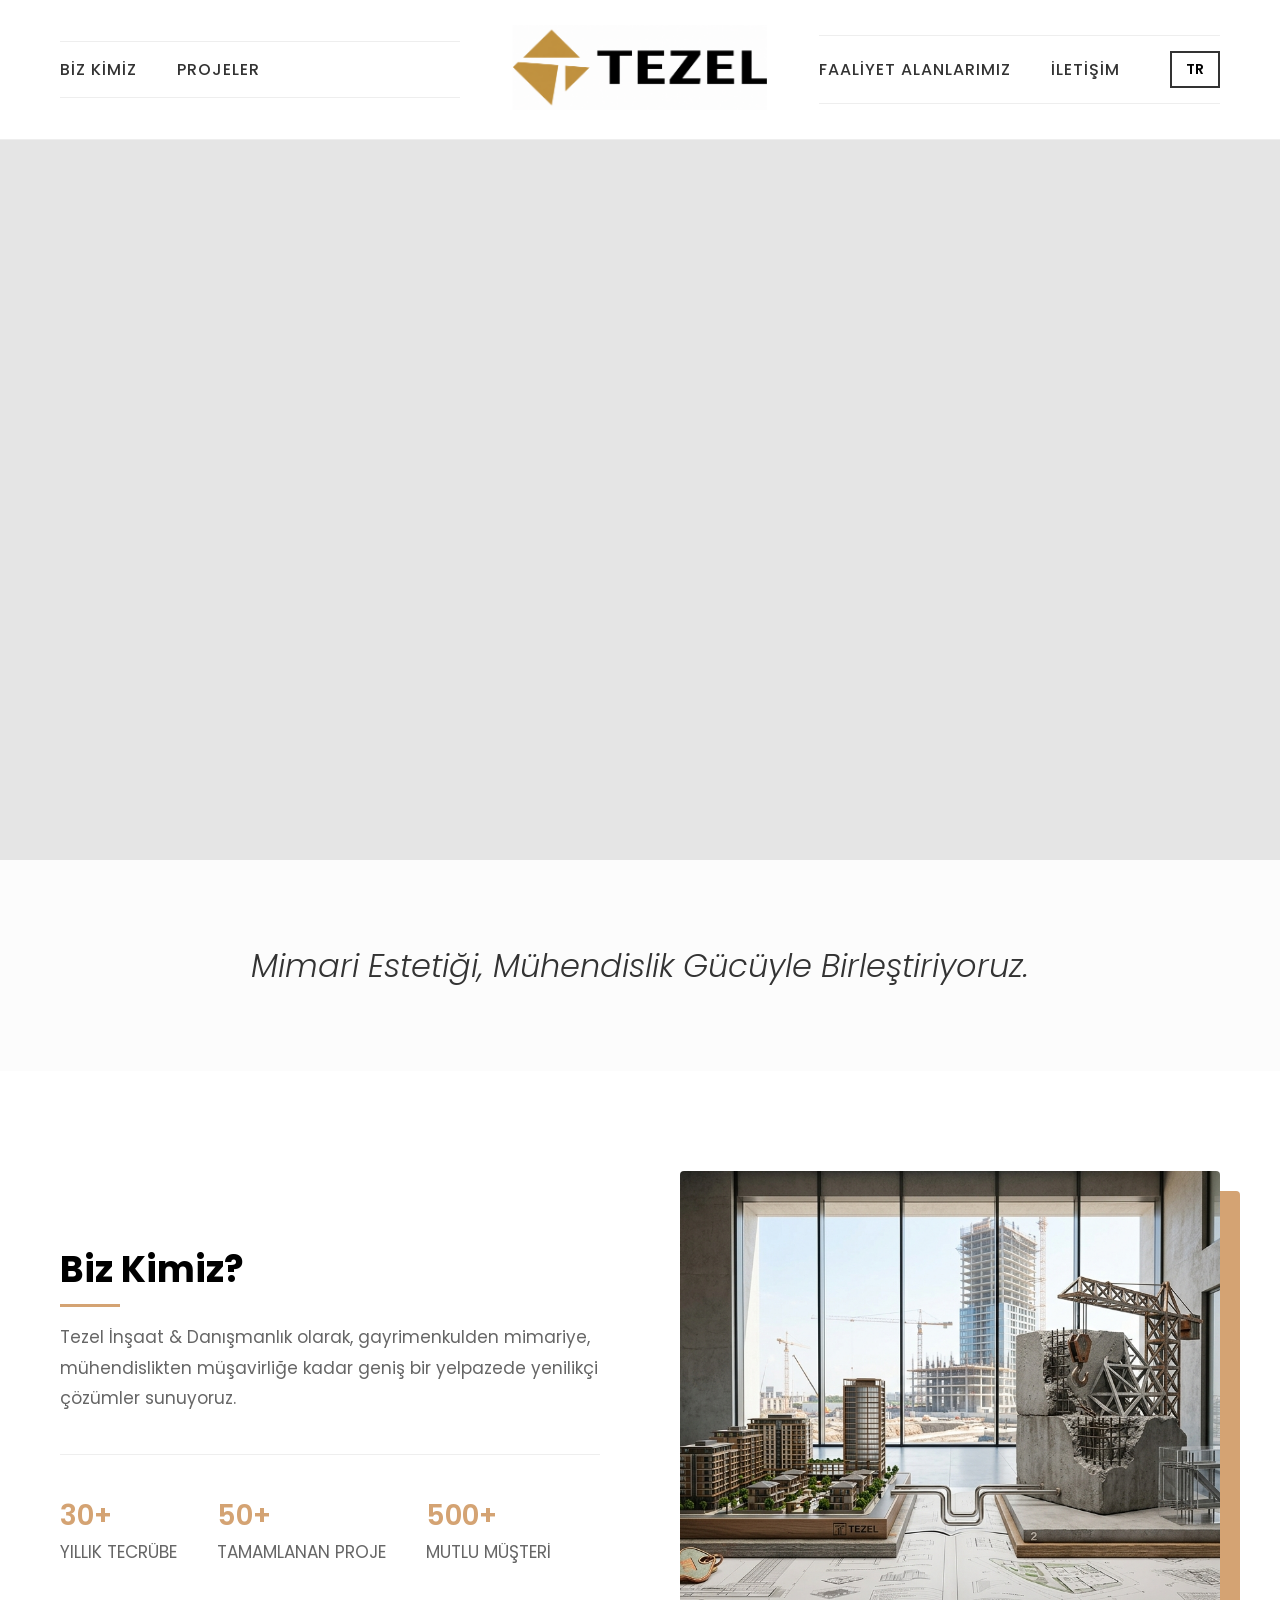
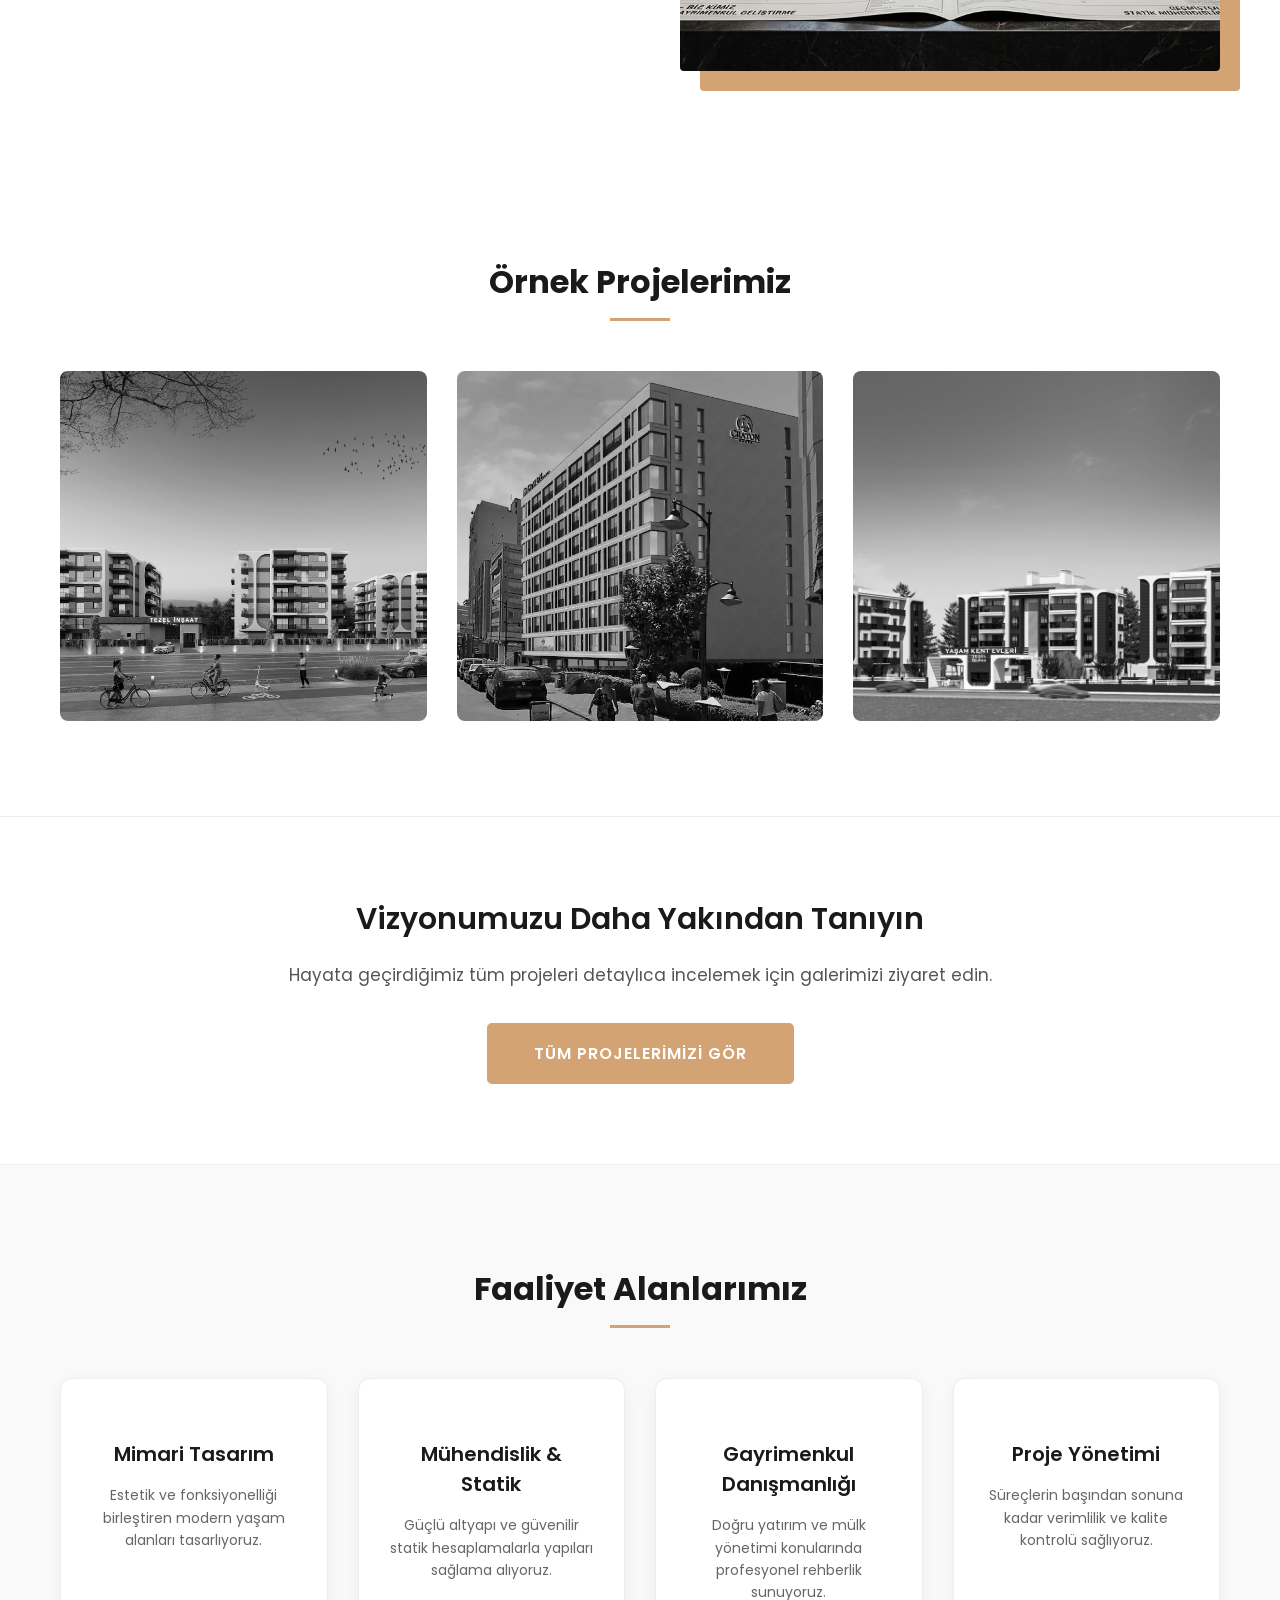
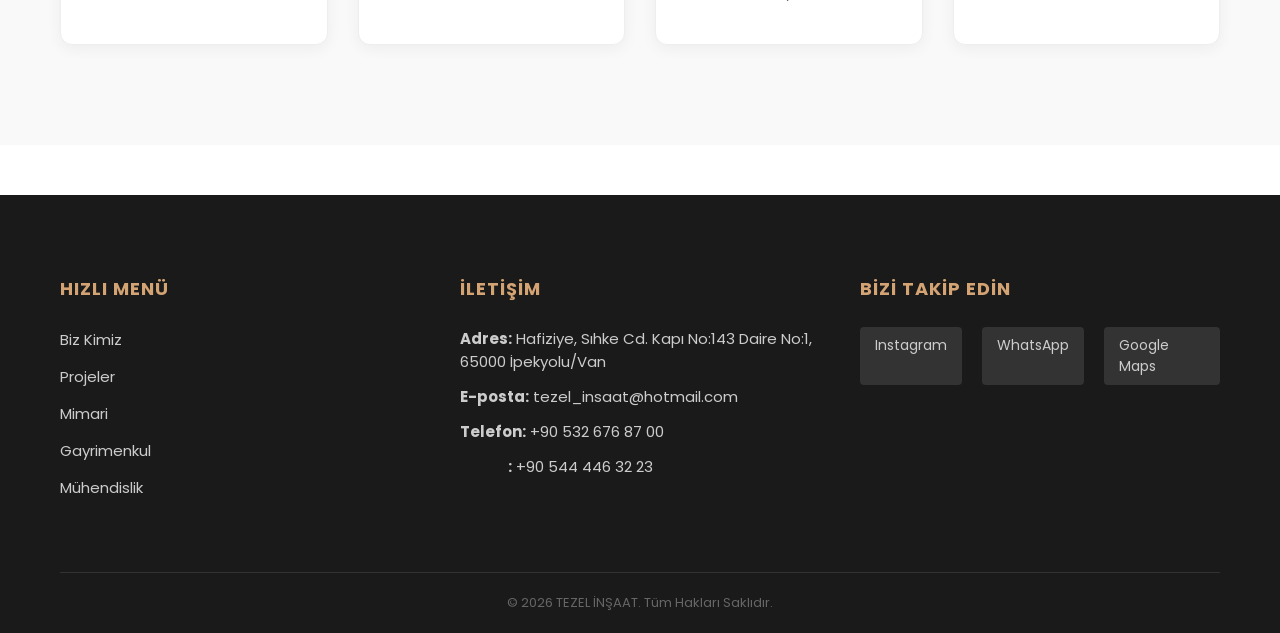
==== commit ac18533f: "mobil menu dil cevirisi duzeltildi" ====
--- a/index.html
+++ b/index.html
@@ -22,7 +22,7 @@
             <!-- LOGO: Absolute Center -->
             <div class="logo-area">
                 <a href="index.html" class="logo-link">
-                    <img src="img/logo1.png" alt="Tezel İnşaat" class="main-logo-img">
+                    <img src="img/favicon.png" alt="Tezel İnşaat" class="main-logo-img">
                     <span class="logo-text"></span>
                 </a>
             </div>
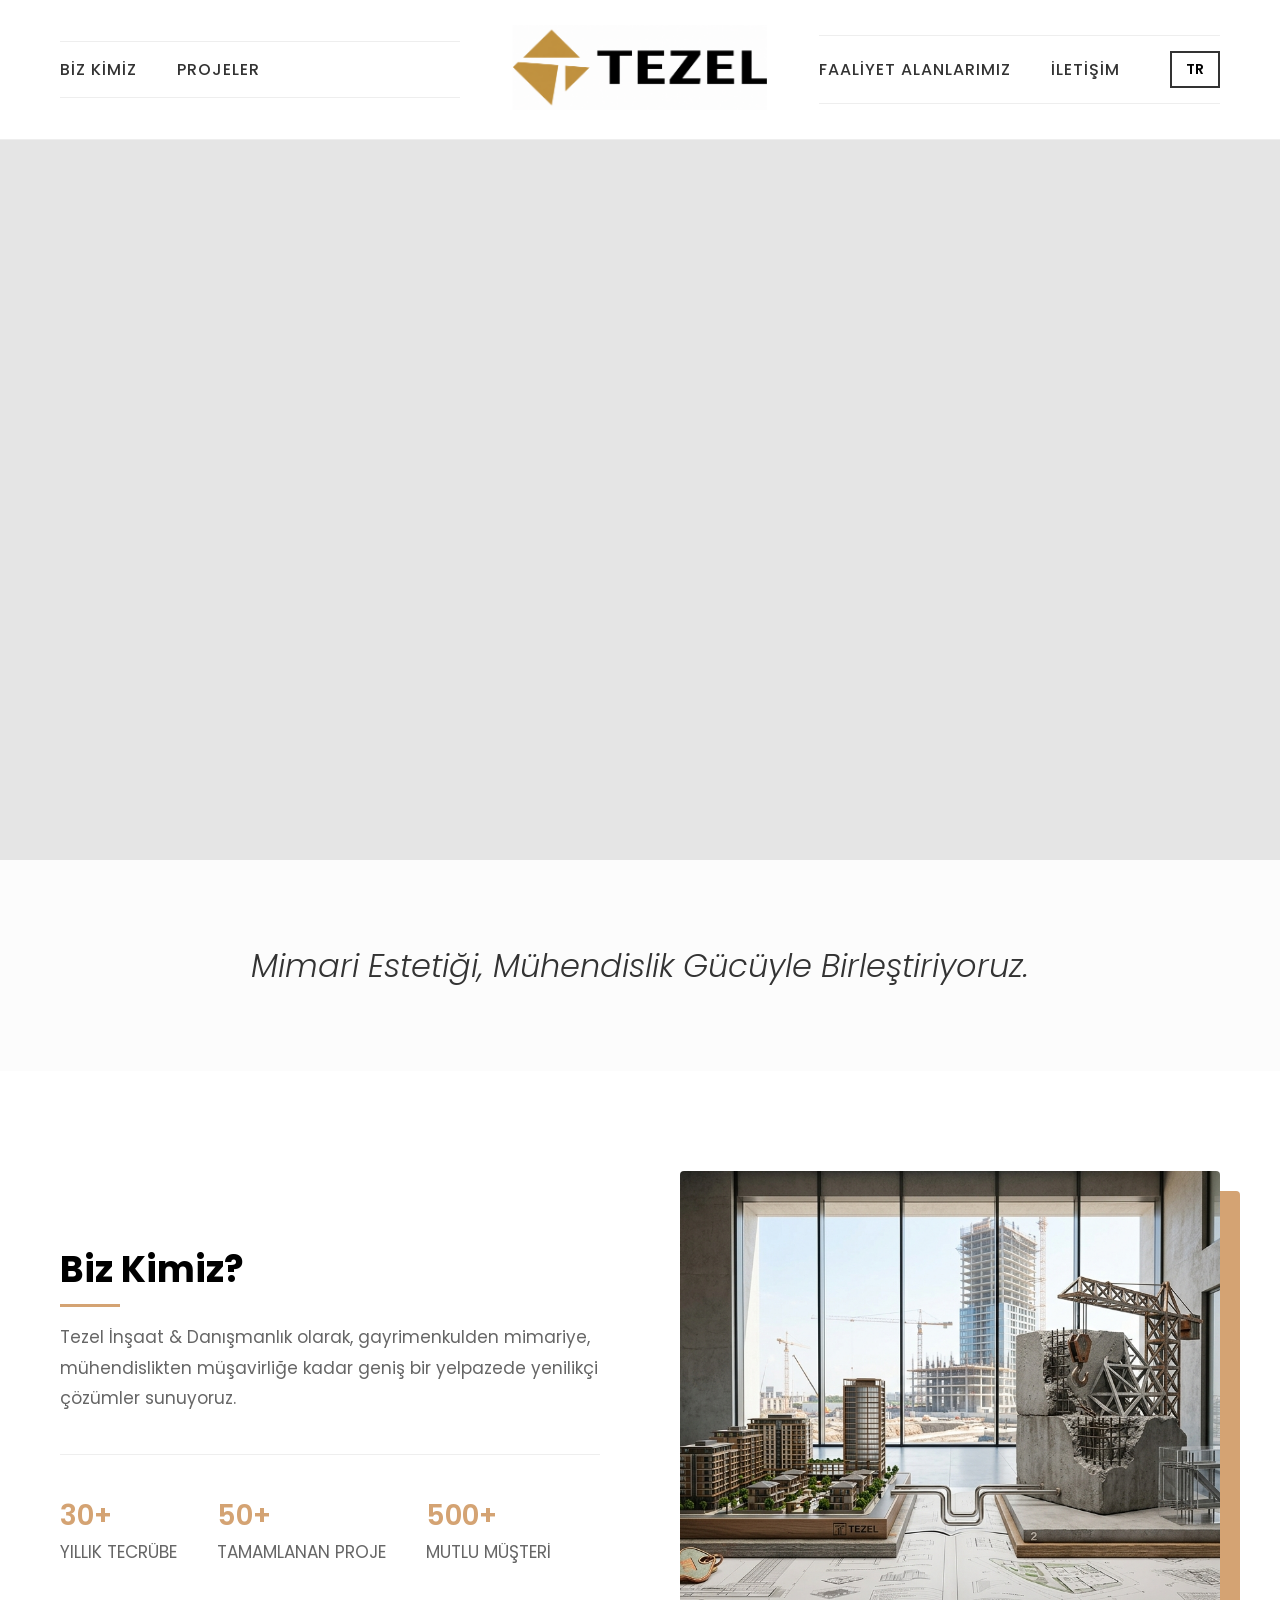
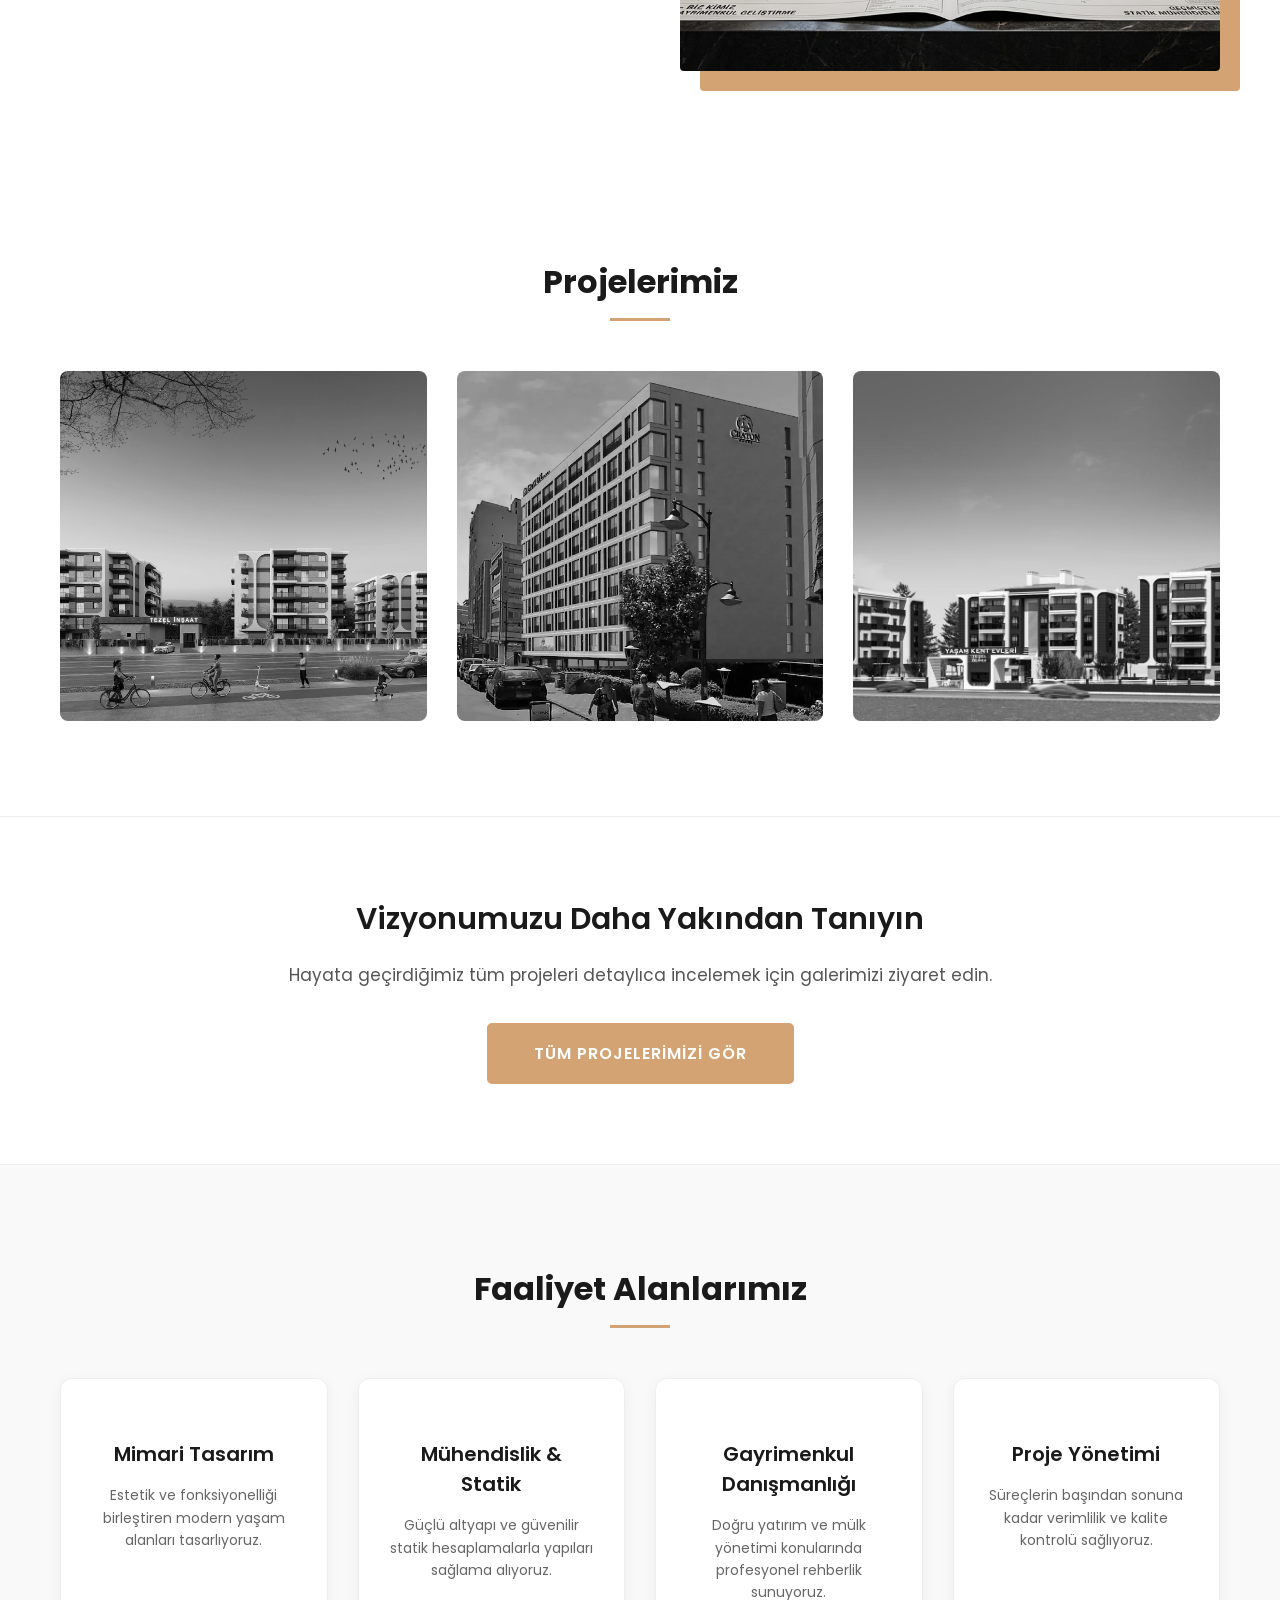
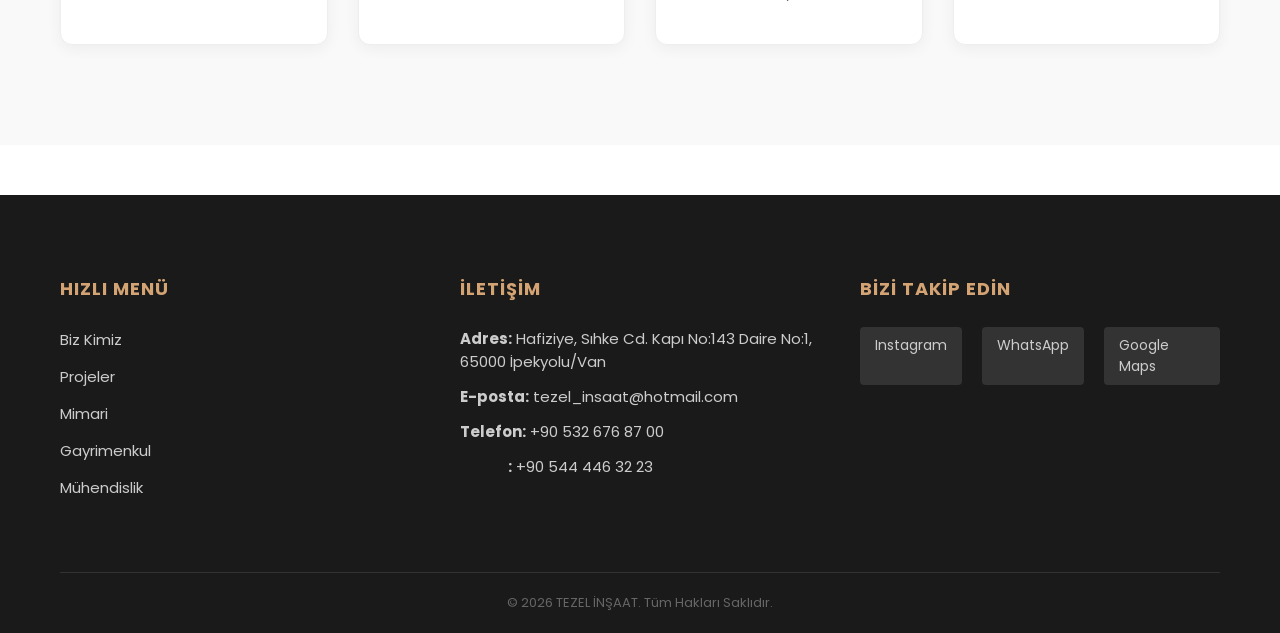
==== commit 1451eecc: "logo guncelleme" ====
--- a/index.html
+++ b/index.html
@@ -4,6 +4,7 @@
     <meta charset="UTF-8">
     <meta name="viewport" content="width=device-width, initial-scale=1.0">
     <title>Tezel İnşaat</title>
+    <link rel="icon" href="img/favicon.png" type="image/png">
     <!-- Google Fonts -->
     <link href="https://fonts.googleapis.com/css2?family=Dancing+Script:wght@600&family=Poppins:wght@300;400;500;600&display=swap" rel="stylesheet">
     <link rel="stylesheet" href="style.css">
